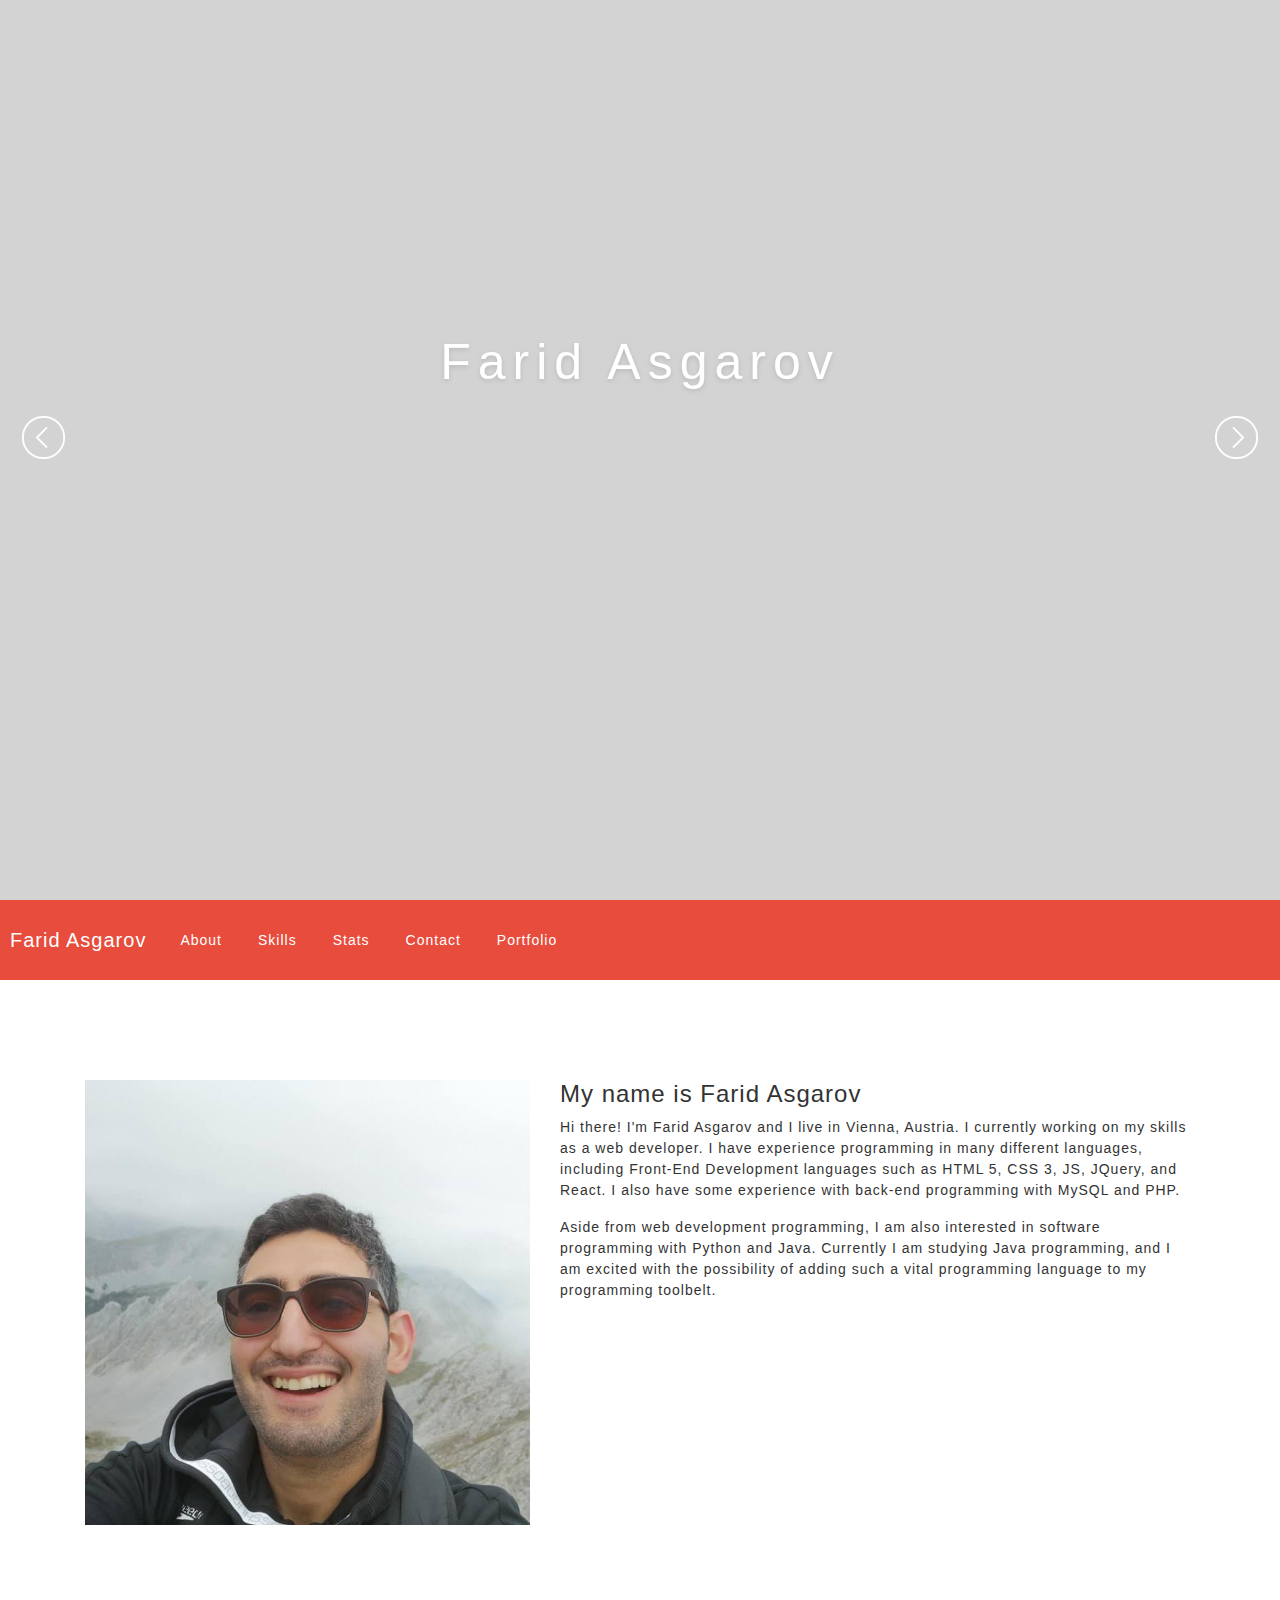
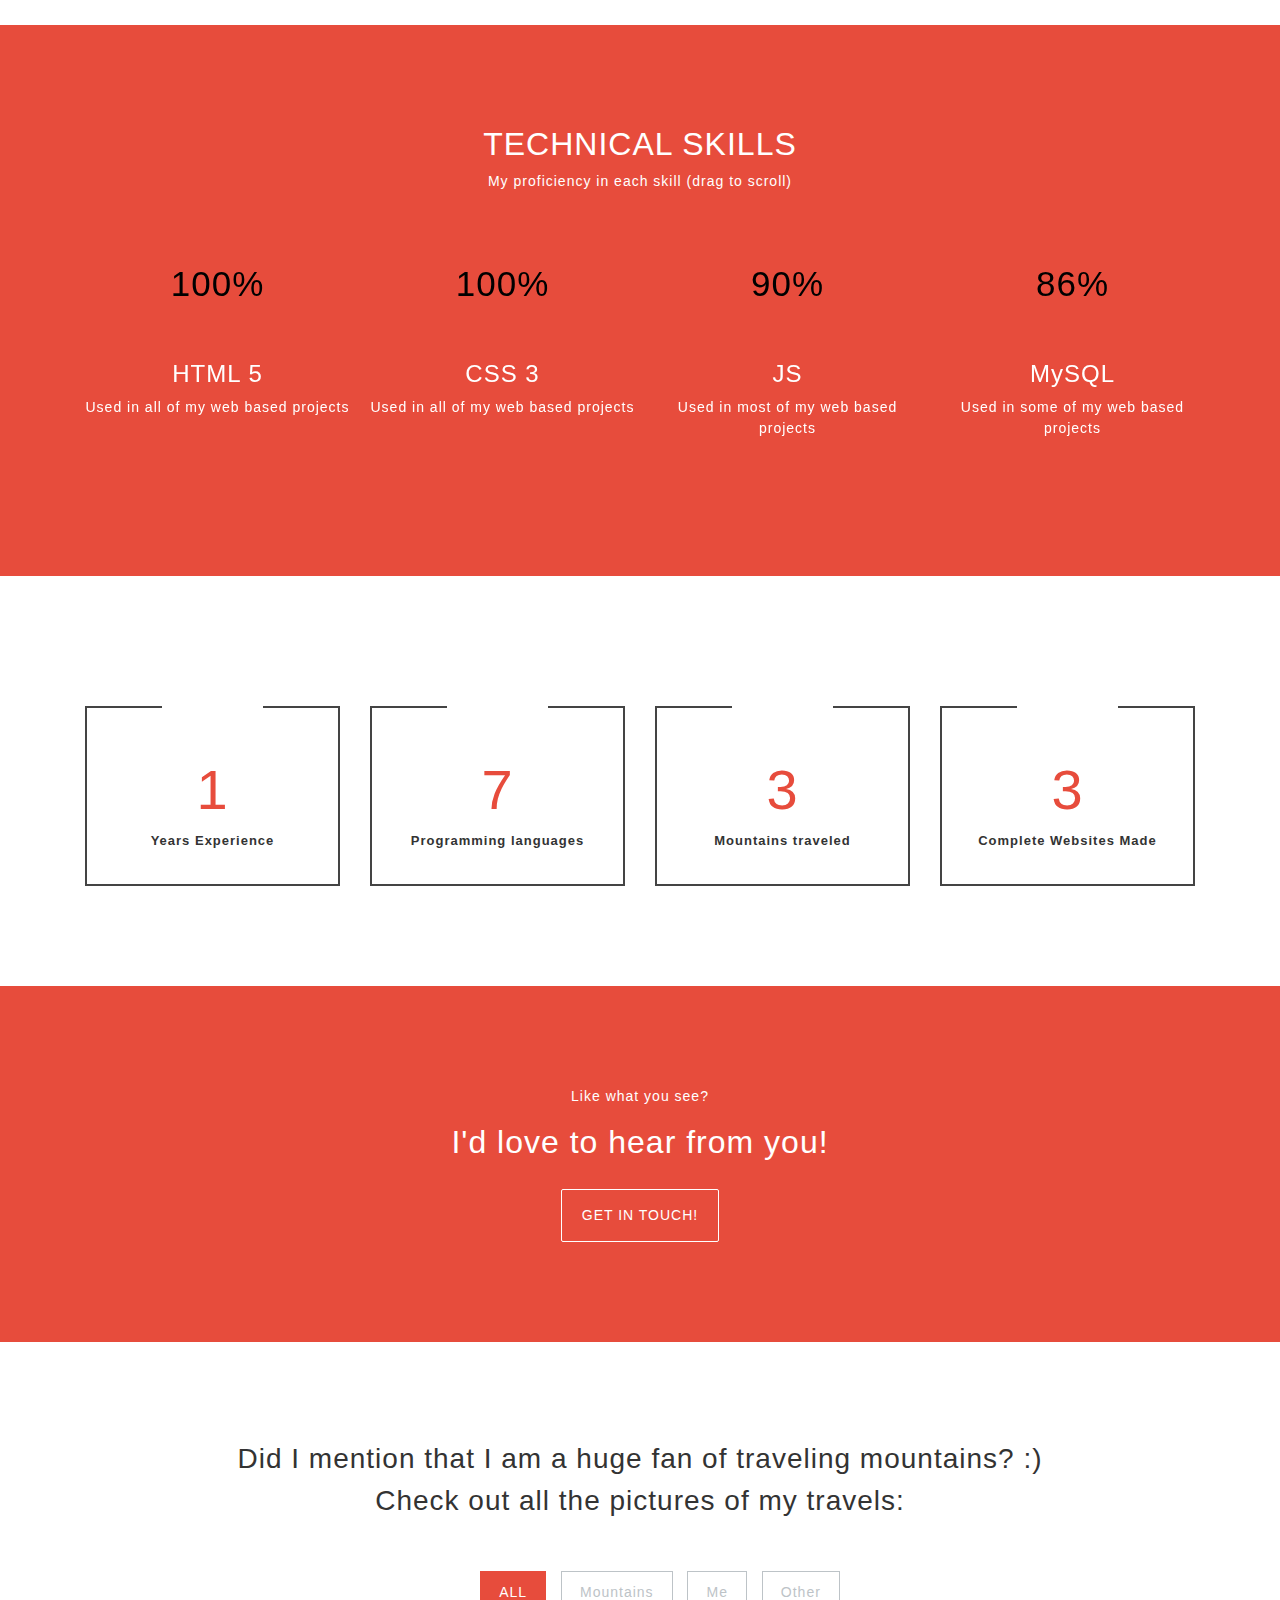
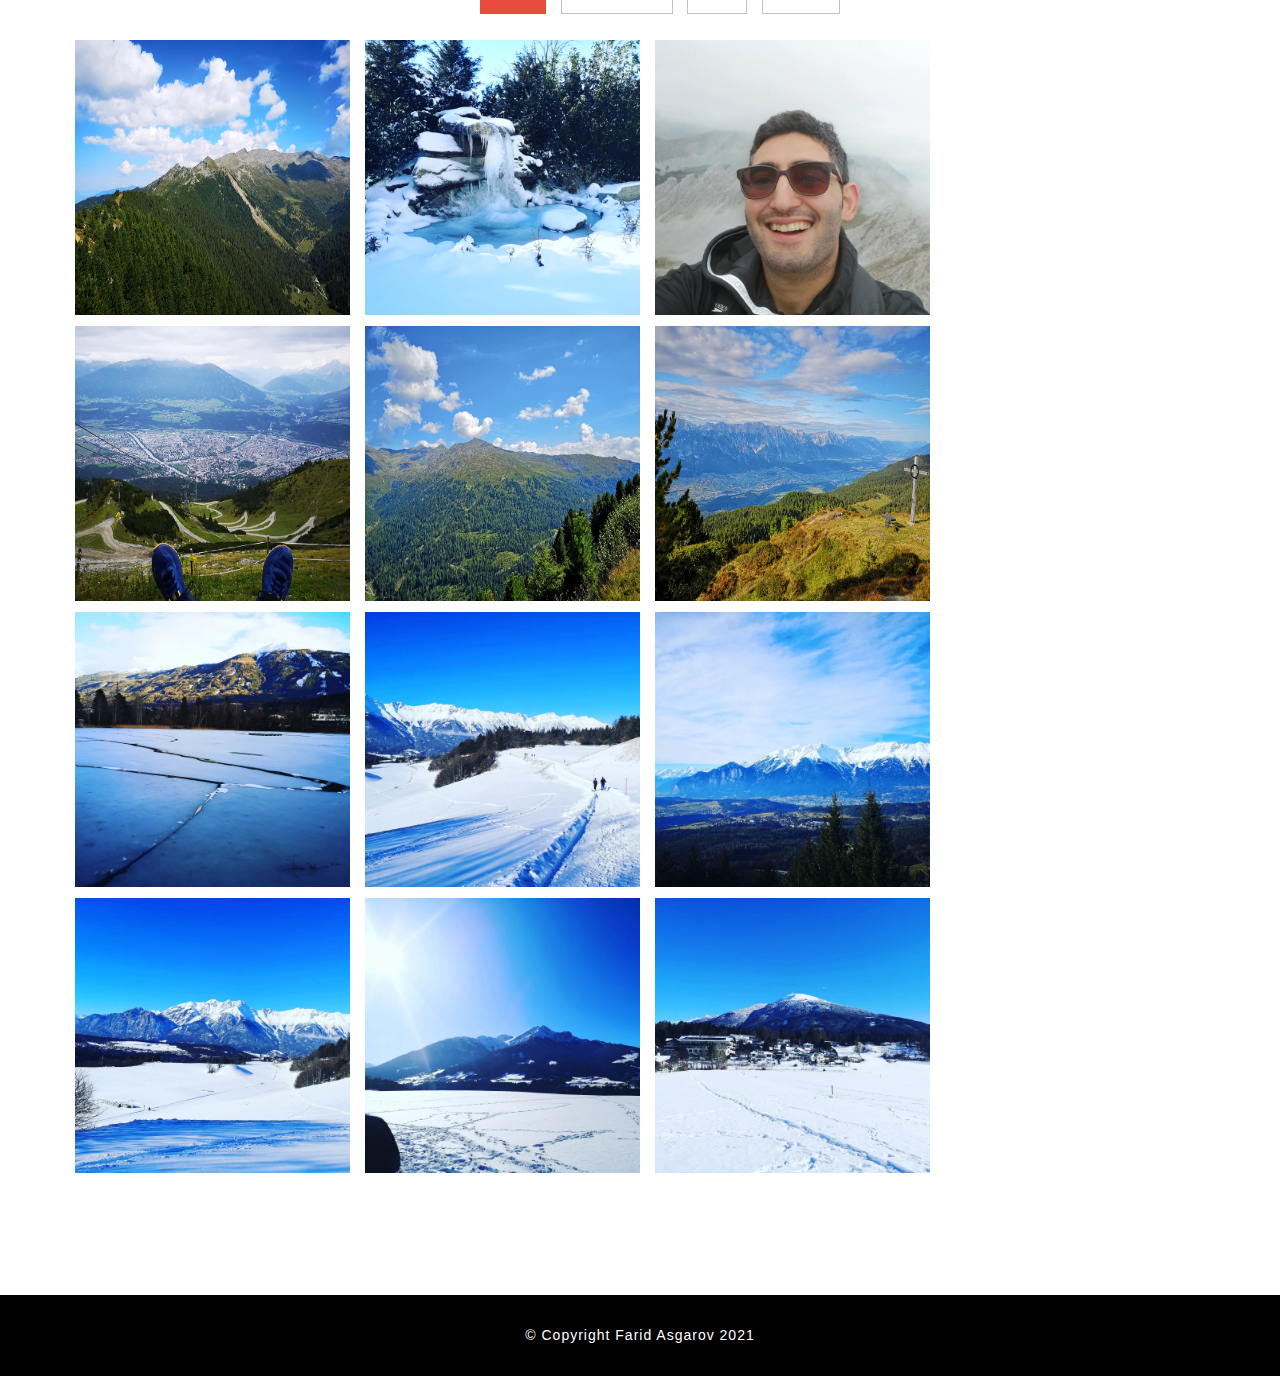
==== index.html @ fecaf6d5 "Add files via upload" ====
<!DOCTYPE html>
<html>
<head>
	<title>My Portfolio</title>

	<meta name="viewport" content="width=device-width, initial-scale=1">

	<link rel="stylesheet" type="text/css" href="css/superslides.css">
	<link rel="stylesheet" type="text/css" href="css/owl.carousel.min.css">
	<link rel="stylesheet" href="https://maxcdn.bootstrapcdn.com/bootstrap/4.0.0/css/bootstrap.min.css" integrity="sha384-Gn5384xqQ1aoWXA+058RXPxPg6fy4IWvTNh0E263XmFcJlSAwiGgFAW/dAiS6JXm" crossorigin="anonymous">
	<link rel="stylesheet" href="https://use.fontawesome.com/releases/v5.0.8/css/all.css" integrity="sha384-3AB7yXWz4OeoZcPbieVW64vVXEwADiYyAEhwilzWsLw+9FgqpyjjStpPnpBO8o8S" crossorigin="anonymous">
	<link rel="stylesheet" href="https://cdnjs.cloudflare.com/ajax/libs/fancybox/3.2.5/jquery.fancybox.min.css" />

	<link rel="stylesheet" type="text/css" href="css/style.css">


	<script src="https://ajax.googleapis.com/ajax/libs/jquery/3.3.1/jquery.min.js"></script>
</head>
<body>

	<div class="loader">
		<div class="inner"></div>
	</div>

	<div id="slides">

		<div class="overlay"></div>

		<div class="slides-container">
		    <img src="img/slide1.jpg" alt="">
		    <img src="img/slide2.jpeg" alt="">
		    <img src="img/slide3.jpeg" alt="">
		</div>

		<div class="titleMessage">
			<div class="heading">
				<p class="main">Farid Asgarov</p>
				<p class="sub typed"></p>
			</div>
		</div>


		<nav class="slides-navigation">
		    <a href="#" class="next"></a>
		    <a href="#" class="prev"></a>
		</nav>


	</div>


	<nav id="navigation" class="navbar navbar-expand-lg">
	  <a class="navbar-brand" href="index.html">Farid Asgarov</a>

	  <button class="navbar-toggler" type="button" data-toggle="collapse" data-target="#navbarNav" aria-controls="navbarNav" aria-expanded="false" aria-label="Toggle navigation">
	    <span class="navbar-toggler-icon"></span>
	  </button>

	  <div class="collapse navbar-collapse" id="navbarNav">
	    <ul class="navbar-nav">
	      <li class="nav-item active">
	        <a class="nav-link" href="#about">About <span class="sr-only">(current)</span></a>
	      </li>
	      <li class="nav-item">
	        <a class="nav-link" href="#skills">Skills</a>
	      </li>
	      <li class="nav-item">
	        <a class="nav-link" href="#stats">Stats</a>
	      </li>
	      <li class="nav-item">
	        <a class="nav-link" href="#contact">Contact</a>
	      </li>
	      <li class="nav-item">
	        <a class="nav-link" href="#portfolio">Portfolio</a>
	      </li>
	    </ul>
	  </div>

	</nav>




	<div id="about" class="section">

		<div class="container">

			<div class="row">

				<div class="col-md-5">
					<img class="aboutImage" src="img/about.jpeg">
				</div>

				<div class="col-md-7">


					<h4>My name is Farid Asgarov</h4>

					<p>Hi there! I'm Farid Asgarov and I live in Vienna, Austria. I currently working on my skills as a web developer. I have experience programming in many different languages, including Front-End Development languages such as HTML 5, CSS 3, JS, JQuery, and React. I also have some experience with back-end programming with MySQL and PHP.</p>
					<p>Aside from web development programming, I am also interested in software programming with Python and Java. Currently I am studying Java programming, and I am excited with the possibility of adding such a vital programming language to my programming toolbelt. </p>
				</div>

			</div>

		</div>

	</div>



	<div id="skills" class="skillsSection section">

		<div class="container">

			<div class="row">

				<div class="col-md-12 text-center">
					<h2>TECHNICAL SKILLS</h2>
					<p>My proficiency in each skill (drag to scroll)</p>
				</div>


				<div class="owl-carousel owl-theme">
					
					<div class="skill">
				    	<span class="chart" data-percent="100">
				    		<span class="percent">100</span>
				    		<canvas height="152" width="152"></canvas>
				    	</span>
				    	<h4>HTML 5</h4>
				    	<p>Used in all of my web based projects</p>
					</div>
					
					<div class="skill">
				    	<span class="chart" data-percent="100">
				    		<span class="percent">100</span>
				    		<canvas height="152" width="152"></canvas>
				    	</span>
				    	<h4>CSS 3</h4>
				    	<p>Used in all of my web based projects</p>
					</div>
					
					<div class="skill">
				    	<span class="chart" data-percent="90">
				    		<span class="percent">90</span>
				    		<canvas height="152" width="152"></canvas>
				    	</span>
				    	<h4>JS</h4>
				    	<p>Used in most of my web based projects</p>
					</div>

					<div class="skill">
				    	<span class="chart" data-percent="86">
				    		<span class="percent">86</span>
				    		<canvas height="152" width="152"></canvas>
				    	</span>
				    	<h4>MySQL</h4>
				    	<p>Used in some of my web based projects</p>
				    </div>

					<div class="skill">
				    	<span class="chart" data-percent="67">
				    		<span class="percent">67</span>
				    		<canvas height="152" width="152"></canvas>
				    	</span>
				    	<h4>JQuery</h4>
				    	<p>Used in some of my web based projects</p>
					</div>

					<div class="skill">
				    	<span class="chart" data-percent="71">
				    		<span class="percent">71</span>
				    		<canvas height="152" width="152"></canvas>
				    	</span>
				    	<h4>React JS</h4>
				    	<p>Used in some of my web based projects</p>
					</div>
					
				    <div class="skill">
				    	<span class="chart" data-percent="51">
				    		<span class="percent">51</span>
				    		<canvas height="152" width="152"></canvas>
				    	</span>
				    	<h4>PHP</h4>
				    	<p>Used in some of my projects</p>
				    </div>

				    <div class="skill">
				    	<span class="chart" data-percent="11">
				    		<span class="percent">11</span>
				    		<canvas height="152" width="152"></canvas>
				    	</span>
				    	<h4>Java</h4>
				    	<p>A new skill I am learning</p>
					</div>
					
					<div class="skill">
				    	<span class="chart" data-percent="15">
				    		<span class="percent">15</span>
				    		<canvas height="152" width="152"></canvas>
				    	</span>
				    	<h4>Python</h4>
				    	<p>A new skill I am learning</p>
				    </div>


				</div>

				

			</div>

		</div>

	</div>



	<div id="stats" class="statsSection section">

		<div class="container">

			<div class="row">

				
				<div class="col-md-3 col-sm-6">
					<div class="squareItem">
						<div class="squareInnerContainer">
							<div class="squareIcon">
								<i class="fa fa-clock"></i>
							</div>
							<div class="squareContent">
                                <h2 class="counter">1</h2>
                                <h3>Years Experience</h3>
                            </div>
						</div>
					</div>
				</div>

				<div class="col-md-3 col-sm-6">
					<div class="squareItem">
						<div class="squareInnerContainer">
							<div class="squareIcon">
								<i class="fa fa-calendar"></i>
							</div>
							<div class="squareContent">
                                <h2 class="counter">7</h2>
                                <h3>Programming languages</h3>
                            </div>
						</div>
					</div>
				</div>

				<div class="col-md-3 col-sm-6">
					<div class="squareItem">
						<div class="squareInnerContainer">
							<div class="squareIcon">
								<i class="fa fa-bolt"></i>
							</div>
							<div class="squareContent">
                                <h2 class="counter">3</h2>
                                <h3>Mountains traveled</h3>
                            </div>
						</div>
					</div>
				</div>

				<div class="col-md-3 col-sm-6">
					<div class="squareItem">
						<div class="squareInnerContainer">
							<div class="squareIcon">
								<i class="fa fa-bolt"></i>
							</div>
							<div class="squareContent">
                                <h2 class="counter">3</h2>
                                <h3>Complete Websites Made</h3>
                            </div>
						</div>
					</div>
				</div>


			</div>

		</div>

	</div>

	<div id="contact" class="contactSection section">

		<div class="col-md-12 text-center">

			<p class="subHeading">Like what you see?</p>
			<h2>I'd love to hear from you!</h2>
			<a href="mailTo:asgarovfarid89@gmail.com" class="contactButton">GET IN TOUCH!</a>

		</div>

	</div>



	<div id="portfolio" class="section">

		<div class="container">

			<div class="row">

				<div class="heading">
					<h3>Did I mention that I am a huge fan of traveling mountains? :)</h3>
					<h3>Check out all the pictures of my travels:</h3>
				</div>

				<div class="filter">

					<ul id="filters">

						<li><a href="#" data-filter="*" class="current">ALL</a></li>
						<li><a href="#" data-filter=".mountains">Mountains</a></li>
						<li><a href="#" data-filter=".me">Me</a></li>
						<li><a href="#" data-filter=".other">Other</a></li>

					</ul>

				</div>


				<div class="itemsContainer">

					<ul class="items">

						<li class="mountains col-xs-6 col-sm-4 col-md-3 col-lg-3">


							<div class="item">

								<img src="img/portfolio/green_mountain_1.jpg">


								<div class="icons">
									<a href="img/portfolio/green_mountain_1.jpg" title="View image" class="openButton" data-fancybox data-caption="Beautiful view of Igls Mountains in Summer">
										<i class="fa fa-search"></i>
									</a>

									 
								</div>

								<div class="imageOverlay"></div>

							</div>


						</li>

						<li class="other col-xs-6 col-sm-4 col-md-3 col-lg-3">


							<div class="item">

								<img src="img/portfolio/frozen_pond.jpg">


								<div class="icons">
									<a href="img/portfolio/frozen_pond.jpg" title="View image" class="openButton" data-fancybox data-caption="Frozen pond in Igls">
										<i class="fa fa-search"></i>
									</a>

									 
								</div>

								<div class="imageOverlay"></div>

							</div>


						</li>

						<li class="me col-xs-6 col-sm-4 col-md-3 col-lg-3">


							<div class="item">

								<img src="img/portfolio/about.jpeg">


								<div class="icons">
									<a href="img/portfolio/about.jpeg" title="View image" class="openButton" data-fancybox data-caption="Me over the background of Nordkette Mountains near Igls">
										<i class="fa fa-search"></i>
									</a>

									 
								</div>

								<div class="imageOverlay"></div>

							</div>


						</li>

						<li class="me col-xs-6 col-sm-4 col-md-3 col-lg-3">


							<div class="item">

								<img src="img/portfolio/my_shoes.jpg">


								<div class="icons">
									<a href="img/portfolio/my_shoes.jpg" title="View image" class="openButton" data-fancybox data-caption="My shoes overlooking a beautiful view :)">
										<i class="fa fa-search"></i>
									</a>

									 
								</div>

								<div class="imageOverlay"></div>

							</div>


						</li>

						<li class="mountains col-xs-6 col-sm-4 col-md-3 col-lg-3">


							<div class="item">

								<img src=" img/portfolio/green_mountain_2.jpg">


								<div class="icons">
									<a href="img/portfolio/green_mountain_2.jpg" title="View image" class="openButton" data-fancybox data-caption="Beautiful view of Igls Mountains in Summer">
										<i class="fa fa-search"></i>
									</a>

									 
								</div>

								<div class="imageOverlay"></div>

							</div>


						</li>

						<li class="mountains col-xs-6 col-sm-4 col-md-3 col-lg-3">


							<div class="item">

								<img src=" img/portfolio/blue_mountains_1.jpg">


								<div class="icons">
									<a href="img/portfolio/blue_mountains_1.jpg" title="View image" class="openButton" data-fancybox data-caption="Beautiful view of Igls Mountains in Summer">
										<i class="fa fa-search"></i>
									</a>

									 
								</div>

								<div class="imageOverlay"></div>

							</div>


						</li>


						</li>

						<li class="other col-xs-6 col-sm-4 col-md-3 col-lg-3">


							<div class="item">

								<img src="img/portfolio/frozen_lake.jpg">


								<div class="icons">
									<a href="img/portfolio/frozen_lake.jpg" title="View image" class="openButton" data-fancybox data-caption="Frozen lake in Igls">
										<i class="fa fa-search"></i>
									</a>

									 
								</div>

								<div class="imageOverlay"></div>

							</div>


						</li>

						<li class="other col-xs-6 col-sm-4 col-md-3 col-lg-3">


							<div class="item">

								<img src=" img/portfolio/Nordic_walk_1.jpg">


								<div class="icons">
									<a href="img/portfolio/Nordic_walk_1.jpg" title="View image" class="openButton" data-fancybox data-caption="Nordic Walking in Igls in Winter">
										<i class="fa fa-search"></i>
									</a>

									 
								</div>

								<div class="imageOverlay"></div>

							</div>


						</li>

						<li class="mountains col-xs-6 col-sm-4 col-md-3 col-lg-3">


							<div class="item">

								<img src=" img/portfolio/blue_mountains_2.jpg">


								<div class="icons">
									<a href="img/portfolio/blue_mountains_2.jpg" title="View image" class="openButton" data-fancybox data-caption="Beautiful Mountain view in Igls">
										<i class="fa fa-search"></i>
									</a>

									 
								</div>

								<div class="imageOverlay"></div>

							</div>


						</li>


						<li class="other col-xs-6 col-sm-4 col-md-3 col-lg-3">


							<div class="item">

								<img src=" img/portfolio/Nordic_walk_2.jpg">


								<div class="icons">
									<a href="img/portfolio/Nordic_walk_2.jpg" title="View image" class="openButton" data-fancybox data-caption="Nordic Walking in Igls in Winter">
										<i class="fa fa-search"></i>
									</a>

									 
								</div>

								<div class="imageOverlay"></div>

							</div>


						</li>

						<li class="other col-xs-6 col-sm-4 col-md-3 col-lg-3">


							<div class="item">

								<img src=" img/portfolio/Nordic_walk_3.jpg">


								<div class="icons">
									<a href="img/portfolio/Nordic_walk_3.jpg" title="View image" class="openButton" data-fancybox data-caption="Nordic Walking in Igls in Winter">
										<i class="fa fa-search"></i>
									</a>

									 
								</div>

								<div class="imageOverlay"></div>

							</div>


						</li>

						<li class="other col-xs-6 col-sm-4 col-md-3 col-lg-3">


							<div class="item">

								<img src=" img/portfolio/Nordic_walk_4.jpg">


								<div class="icons">
									<a href="img/portfolio/Nordic_walk_4.jpg" title="View image" class="openButton" data-fancybox data-caption="Nordic Walking in Igls in Winter">
										<i class="fa fa-search"></i>
									</a>

									 
								</div>

								<div class="imageOverlay"></div>

							</div>


						</li>

					</ul>

				</div>






			</div>

		</div>

	</div>


	<div class="copyrightSection">

		<div class="col-md-12 text-center">
			<p>&copy; Copyright Farid Asgarov 2021</p>
		</div>

	</div>








	<script src="js/countUp.js"></script>
	<script src="js/countUp-jquery.js"></script>
	<script src="js/jquery.superslides.min.js"></script>
	<script src="js/jquery.easypiechart.min.js"></script>
	<script src="js/owl.carousel.min.js"></script>
	<script src="js/typed.min.js"></script>
	<script src="https://cdnjs.cloudflare.com/ajax/libs/popper.js/1.12.9/umd/popper.min.js" integrity="sha384-ApNbgh9B+Y1QKtv3Rn7W3mgPxhU9K/ScQsAP7hUibX39j7fakFPskvXusvfa0b4Q" crossorigin="anonymous"></script>
	<script src="https://maxcdn.bootstrapcdn.com/bootstrap/4.0.0/js/bootstrap.min.js" integrity="sha384-JZR6Spejh4U02d8jOt6vLEHfe/JQGiRRSQQxSfFWpi1MquVdAyjUar5+76PVCmYl" crossorigin="anonymous"></script>
	<script type="text/javascript" src="https://unpkg.com/isotope-layout@3.0.5/dist/isotope.pkgd.min.js"></script>
	<script src="https://cdnjs.cloudflare.com/ajax/libs/fancybox/3.2.5/jquery.fancybox.min.js"></script>

	<script src="js/script.js"></script>

</body>
</html>
---- css/superslides.css ----
#slides {
  position: relative;
}
#slides .slides-container {
  display: none;
}
#slides .scrollable {
  *zoom: 1;
  position: relative;
  top: 0;
  left: 0;
  overflow-y: auto;
  -webkit-overflow-scrolling: touch;
  height: 100%;
}
#slides .scrollable:after {
  content: "";
  display: table;
  clear: both;
}

.slides-navigation {
  margin: 0 auto;
  position: absolute;
  z-index: 3;
  top: 46%;
  width: 100%;
}
.slides-navigation a {
  position: absolute;
  display: block;
}
.slides-navigation a.prev {
  left: 0;
}
.slides-navigation a.next {
  right: 0;
}

.slides-pagination {
  position: absolute;
  z-index: 3;
  bottom: 0;
  text-align: center;
  width: 100%;
}
.slides-pagination a {
  border: 2px solid #222;
  border-radius: 15px;
  width: 10px;
  height: 10px;
  display: -moz-inline-stack;
  display: inline-block;
  vertical-align: middle;
  *vertical-align: auto;
  zoom: 1;
  *display: inline;
  background-image: url("[data-uri]");
  margin: 2px;
  overflow: hidden;
  text-indent: -100%;
}
.slides-pagination a.current {
  background: #222;
}
---- css/style.css ----
body {
	font-size: 14px;
    color: #333;
    background-color: #fff;
    letter-spacing: 1px;
}

.overlay {
	width: 100%;
	height: 100%;
	position: absolute;
	z-index: 3;
	background-color: rgba(0, 0, 0, 0.4);
}

.slides-navigation {
	z-index: 6;
}

.slides-navigation .prev,
.slides-navigation .next {
	width: 47px;
	height: 47px;
	background-size: cover;
	background-repeat: no-repeat;
}

.slides-navigation a.prev {
	left: 20px;
	background-image: url(../img/icons/prev.png);
}

.slides-navigation a.next {
	right: 20px;
	background-image: url(../img/icons/next.png);
}

.titleMessage {
	position: absolute;
    width: 100%;
    height: 250px;
    top: 50%;
    z-index: 5;
    text-align: center;
    margin-top: -125px;
}

.titleMessage .heading p {
	color: #fff;
    text-shadow: 0px 2px 5px rgba(0, 0, 0, 0.4);
    font-weight: 100;
    letter-spacing: 7px;
}

.titleMessage .heading .main {
	font-size: 50px;
}

.titleMessage .heading .sub {
	font-size: 23px;
}

.section {
	padding: 100px 0;
}

.aboutImage {
	max-width: 100%;
}

.skillsSection,
.contactSection {
	background-color: #e74c3c;
	color: #fff;
}

.skill {
	text-align: center;
	margin-left: 10px;
}

.chart {
	position: relative;
    width: 152px;
    height: 152px;
    display: inline-block;
    text-align: center;
}

.chart canvas {
	position: absolute;
    left: 0;
    top: 0;
}

.chart .percent {
	color: #000;
    line-height: 152px;
    display: inline-block;
    font-size: 35px;
}

.chart .percent:after {
	content: '%';
}


.squareItem {
	margin-top: 30px;
    position: relative;
}

.squareInnerContainer {
	position: relative;
	padding: 50px 15px 35px;
	text-align: center;
	border: 2px solid #444;
	border-top: none;
}

.squareInnerContainer:before,
.squareInnerContainer:after {
	content: '';
	position: absolute;
	top: 0px;
	width: 30%;
	border-bottom: 2px solid #444;
}


.squareInnerContainer:before {
	right: 0px;
}

.squareInnerContainer:after {
	left: 0px
}


.squareContent h2 {
	font-size: 56px;
	margin-bottom: 10px;
	font-weight: 400;
	color: #e74c3c;
}

.squareContent h3 {
	font-size: 13px;
	font-weight: 600;
	margin: 0;
}

.squareIcon {
	position: absolute;
    left: 50%;
    top: -30px;
    width: 40%;
    height: 60px;
    font-size: 45px;
    margin-left: -20%;
    color: #444;
}

.contactButton {
	color: #fff;
    padding: 15px 20px;
    display: inline-block;
    margin-top: 20px;
    border: 1px solid #fff;
    border-radius: 2px;
}

.contactButton:hover {
	text-decoration: none;
	color: #e74c3c;
	background-color: #fff;
}

.filter a {
	color: #bdc3c7;
	border: 1px solid #bdc3c7;
	padding: 10px 18px;
	display: block;
}

.filter li {
	display: inline-block;
	padding: 5px
}

.filter .current {
	background-color: #e74c3c;;
	border-color: #e74c3c;
	color: #fff;
}

.filter {
	text-align: center;
	width: 100%;
}

.section .heading {
	text-align: center;
	padding-bottom: 40px;
	width: 100%;
}

.items li {
	display: inline-block;
	padding: 5px;
}

.itemsContainer {
	width: 100%;
}


.items li img {
	min-width:275px;
	width: 100%;
	min-height:275px;
	-webkit-transition: all 0.2s linear, 1s;
    -moz-transition: all 0.2s linear, 1s;
    -o-transition: all 0.2s linear, 1s;
    -ms-transition: all 0.2s linear, 1s;
    -transition: all 0.2s linear, 1s;
}

.items .item {
	position: relative;
	display: block;
	overflow: hidden;
}

.items .icons {
	position: absolute;
    width: 90px;
    height: 40px;
    left: 60%;
    top: 50%;
    margin: -20px auto 0 -47px;
    text-align: center;
    z-index: 3;
}

.items .icons i {
	color: #fff;
    font-size: 20px;
    margin-top: 9px;
}

.items a {
	width: 40px;
    height: 40px;
    background-color: #e74c3c;
    position: relative;
    display: inline-block;


    -webkit-transition: all 0.2s linear, 0.2s;
    -moz-transition: all 0.2s linear, 0.2s;
    -o-transition: all 0.2s linear, 0.2s;
    -ms-transition: all 0.2s linear, 0.2s;
    -transition: all 0.2s linear, 0.2s;

}

.items .imageOverlay {
	width: 100%;
    height: 100%;
    background-color: rgba(0, 0, 0, 0.5);
    position: absolute;
    left: 0px;
    top: 0px;
    opacity: 0;

    -webkit-transition: all 0.2s linear, 1s;
    -moz-transition: all 0.2s linear, 1s;
    -o-transition: all 0.2s linear, 1s;
    -ms-transition: all 0.2s linear, 1s;
    -transition: all 0.2s linear, 1s;
}

.items .item:hover .imageOverlay {
	opacity: 1;
}

.items .openButton {
	float: left;
	left: -200px;
}

.items .projectLink {
	float: right;
	right: -200px;
}

.items .item:hover .openButton {
	left: 0px;
}

.items .item:hover .projectLink {
	right: 0px;
}

.items .item:hover img {
	-webkit-transform: scale(1.05, 1.05);
    -moz-transform: scale(1.05, 1.05);
    -o-transform: scale(1.05, 1.05);
    -ms-transform: scale(1.05, 1.05);
    -transform: scale(1.05, 1.05);
}

.items {
	padding: 0;
}

.copyrightSection {
	background-color: #000;
	color: #fff;
	padding: 30px 5px;
}

.copyrightSection p {
	margin: 0;
}

#navigation {
	background-color: #e74c3c;
    padding: 20px 10px;
    z-index: 100;
    width: 100%;
}

#navigation li {
	padding: 0 10px;
}

#navigation li a {
	color: #fff;
}

.navbar-brand,
.navbar-brand:hover {
	color: #fff;
}

.navbar-toggler-icon {
	background: url(../img/icons/menu.png);
	background-size: 100%;
}

.fixedNav #navigation {
	position: fixed;
	top: 0;
}

.loader {
	width: 100%;
	height: 100%;
	background-color: #fff;
	position: fixed;
	top: 0px;
	left: 0px;
	z-index: 1000;
}

.loader .inner {
	width: 100%;
	height: 100%;
	background: url(../img/loader.gif) center center no-repeat;
}
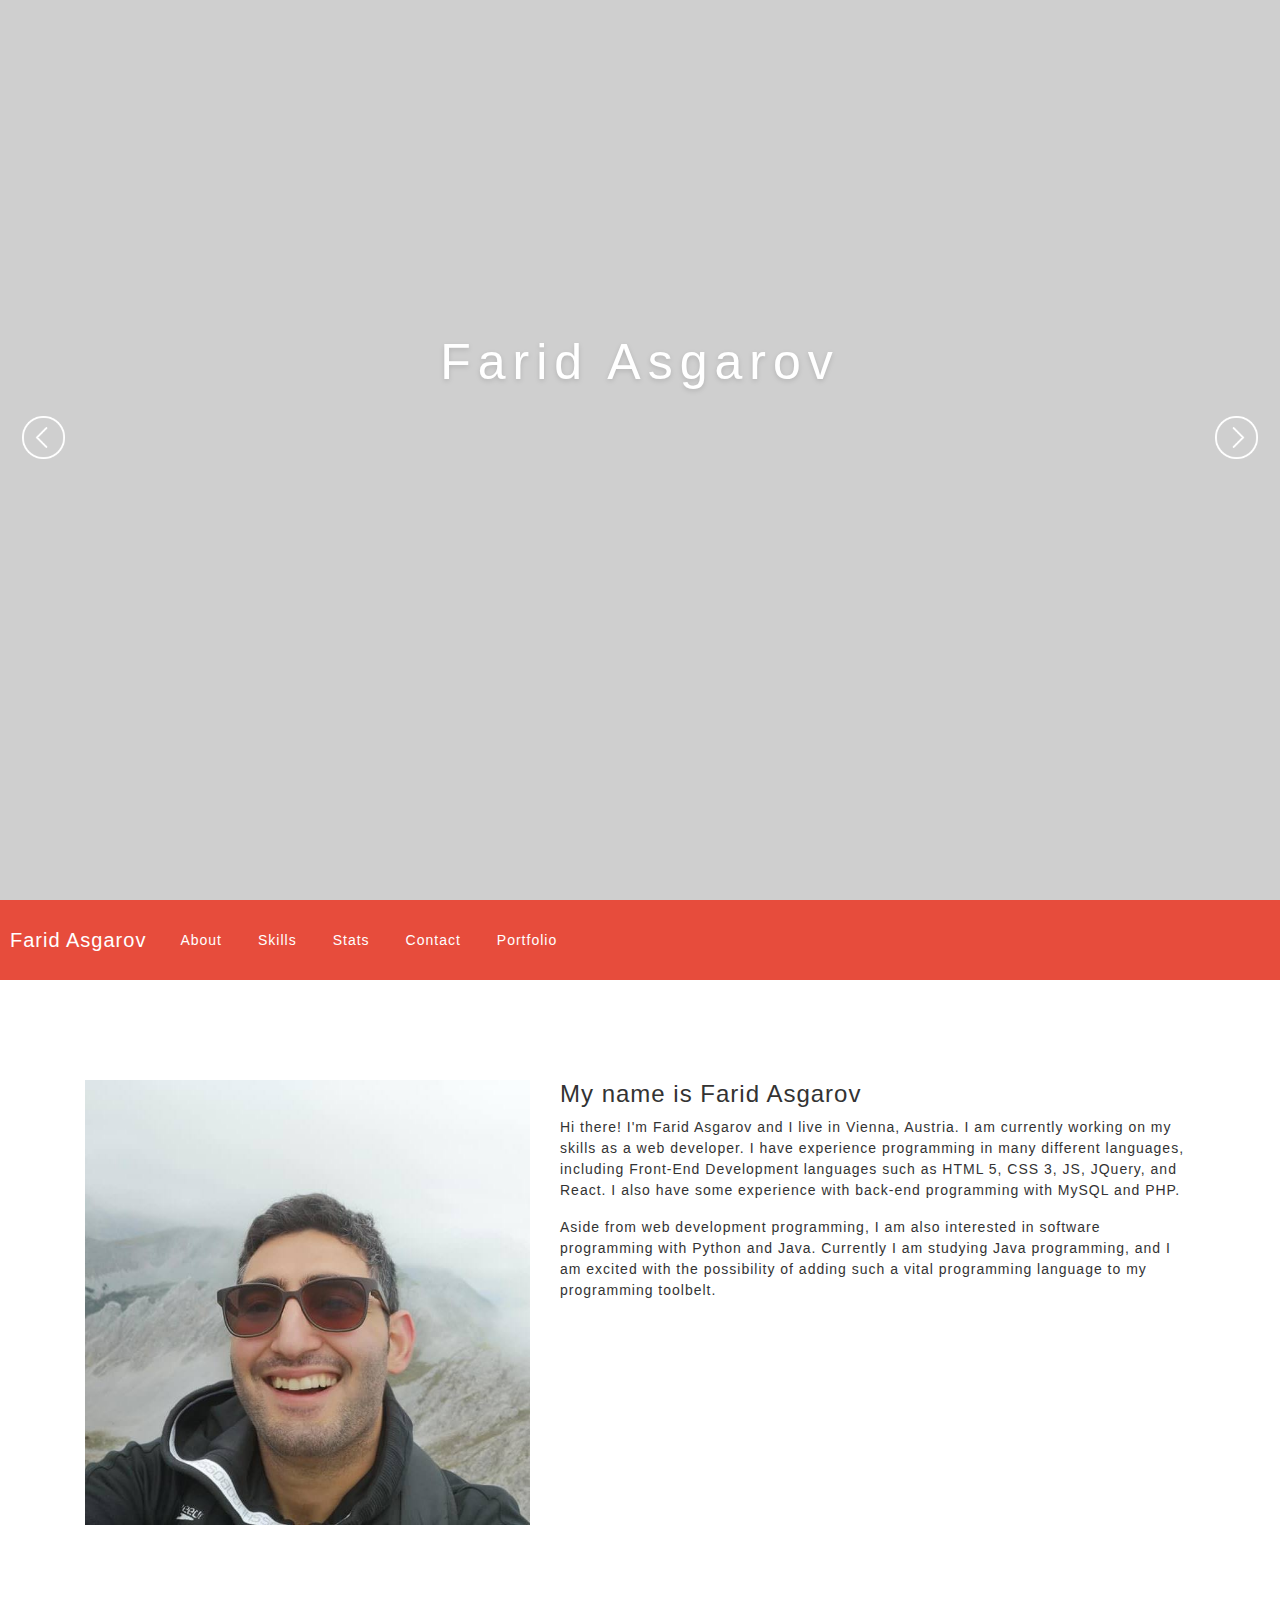
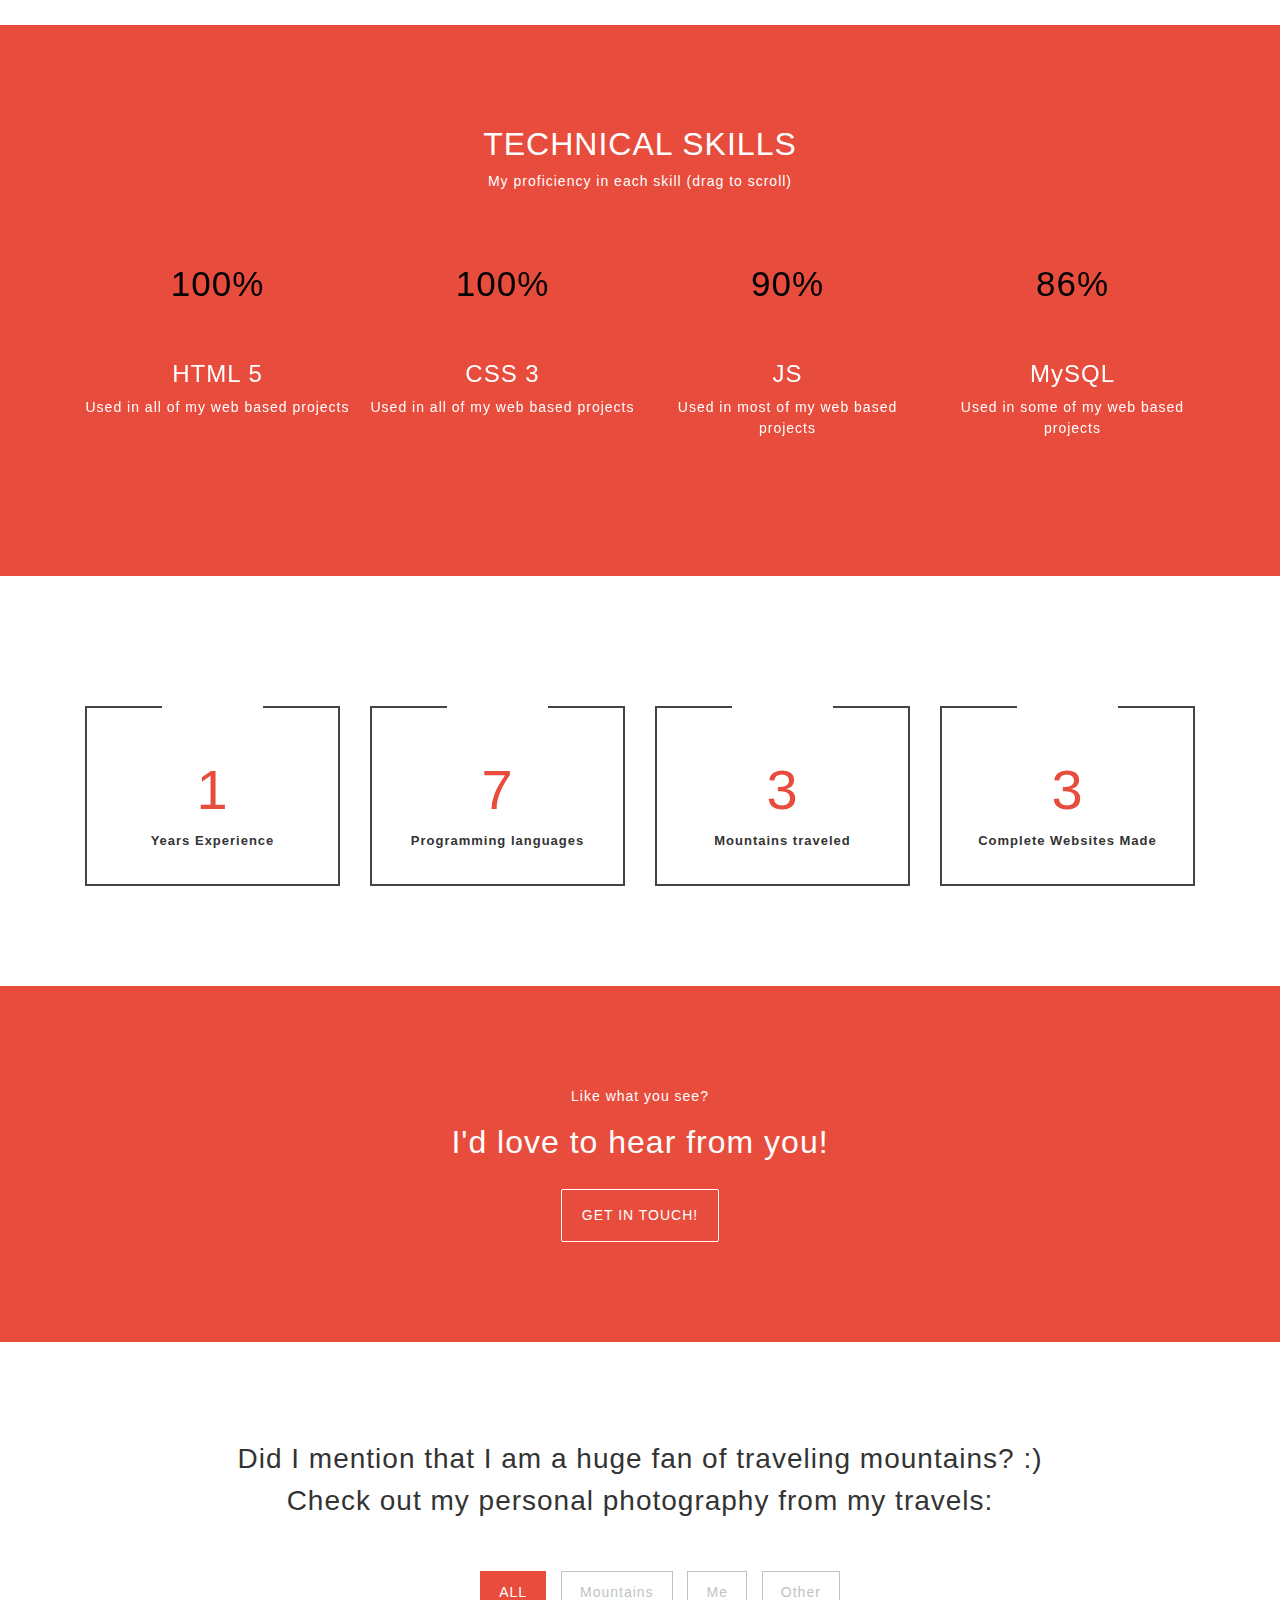
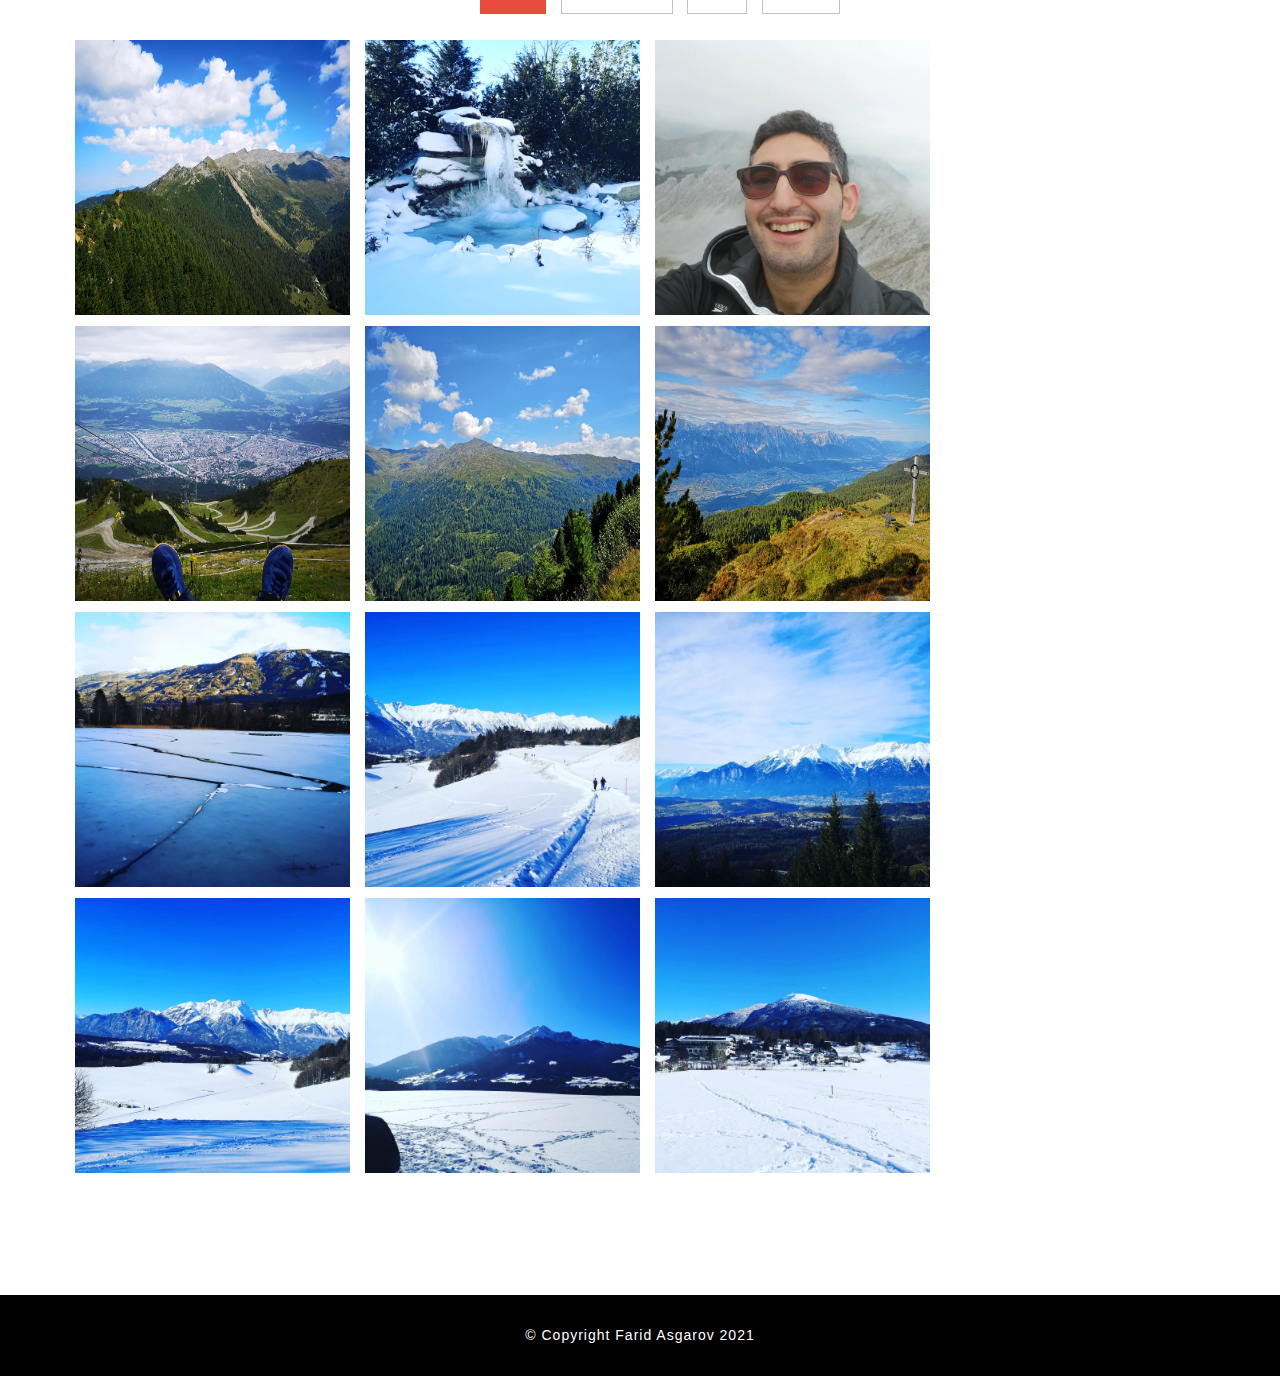
==== commit ee7ac155: "Update index.html" ====
--- a/index.html
+++ b/index.html
@@ -96,7 +96,7 @@
 
 					<h4>My name is Farid Asgarov</h4>
 
-					<p>Hi there! I'm Farid Asgarov and I live in Vienna, Austria. I currently working on my skills as a web developer. I have experience programming in many different languages, including Front-End Development languages such as HTML 5, CSS 3, JS, JQuery, and React. I also have some experience with back-end programming with MySQL and PHP.</p>
+					<p>Hi there! I'm Farid Asgarov and I live in Vienna, Austria. I am currently working on my skills as a web developer. I have experience programming in many different languages, including Front-End Development languages such as HTML 5, CSS 3, JS, JQuery, and React. I also have some experience with back-end programming with MySQL and PHP.</p>
 					<p>Aside from web development programming, I am also interested in software programming with Python and Java. Currently I am studying Java programming, and I am excited with the possibility of adding such a vital programming language to my programming toolbelt. </p>
 				</div>
 
@@ -308,7 +308,7 @@
 
 				<div class="heading">
 					<h3>Did I mention that I am a huge fan of traveling mountains? :)</h3>
-					<h3>Check out all the pictures of my travels:</h3>
+					<h3>Check out my personal photography from my travels:</h3>
 				</div>
 
 				<div class="filter">
@@ -654,4 +654,4 @@
 	<script src="js/script.js"></script>
 
 </body>
-</html>+</html>
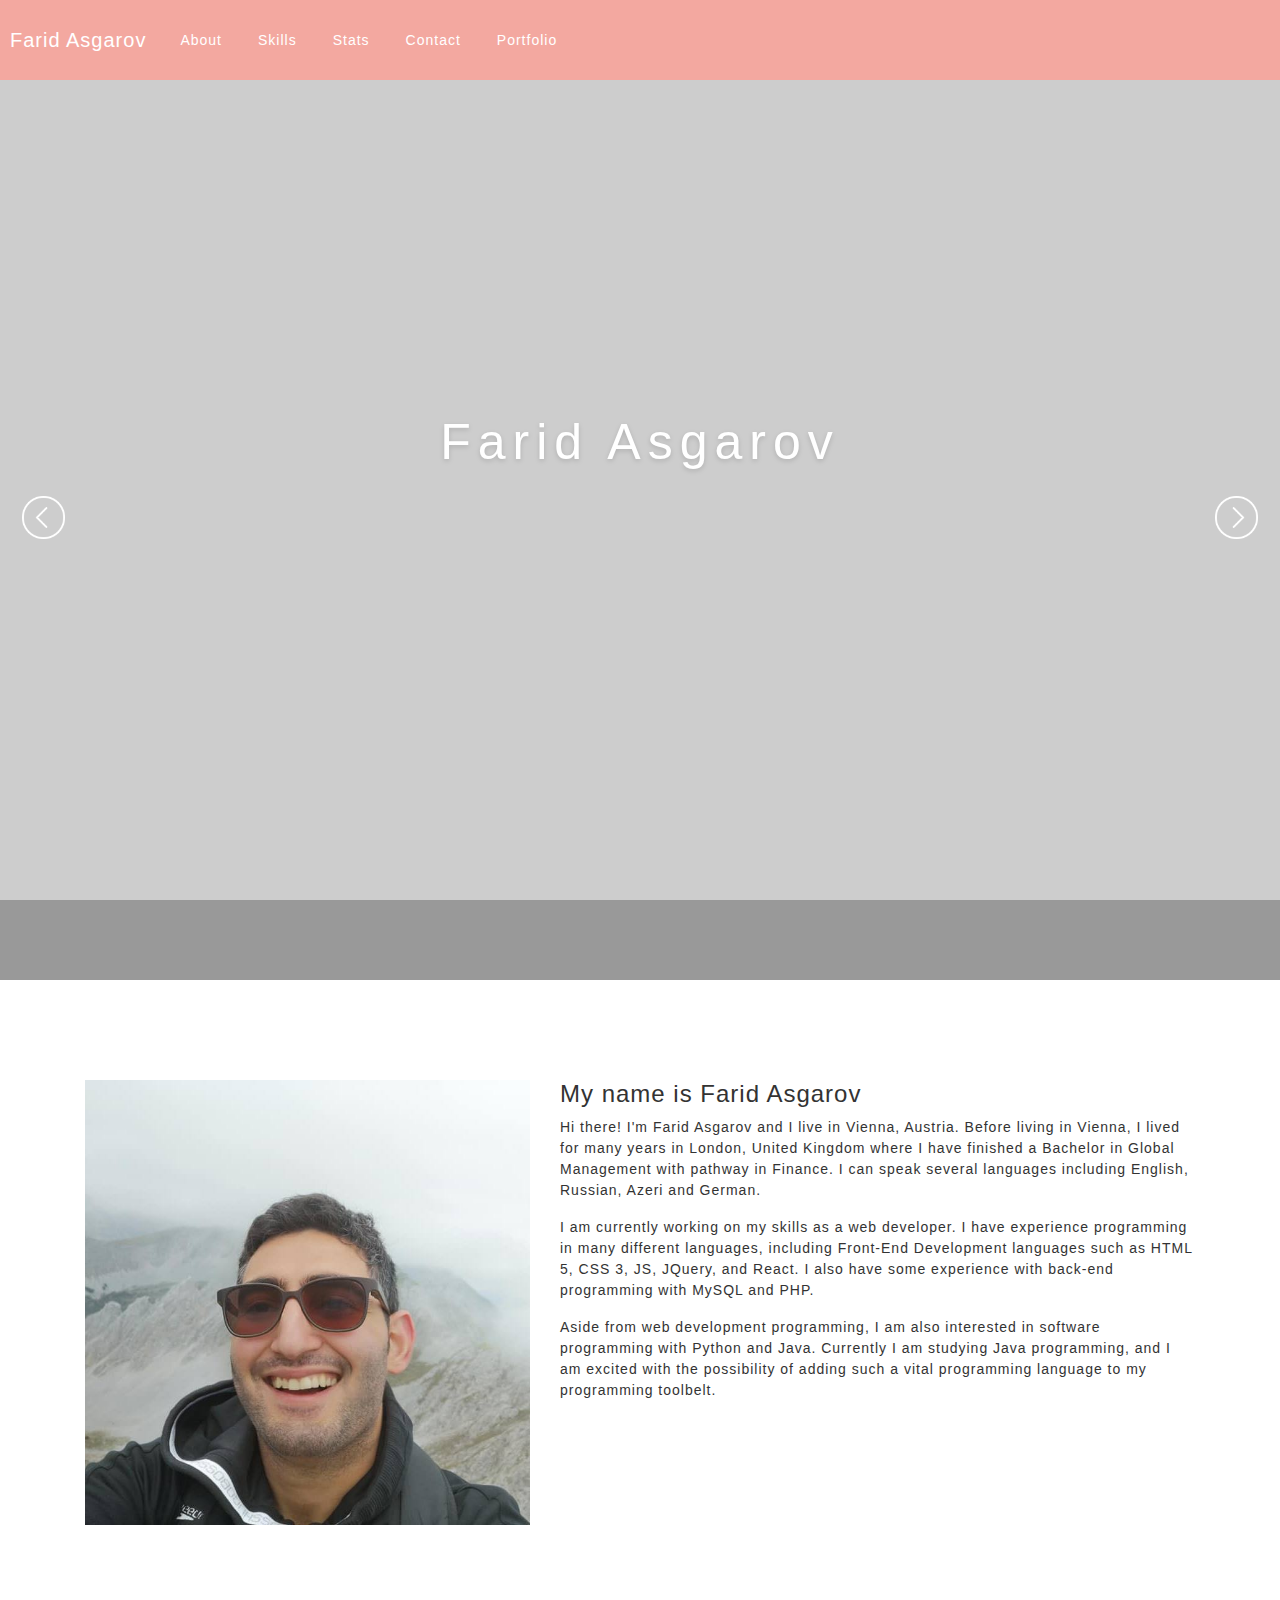
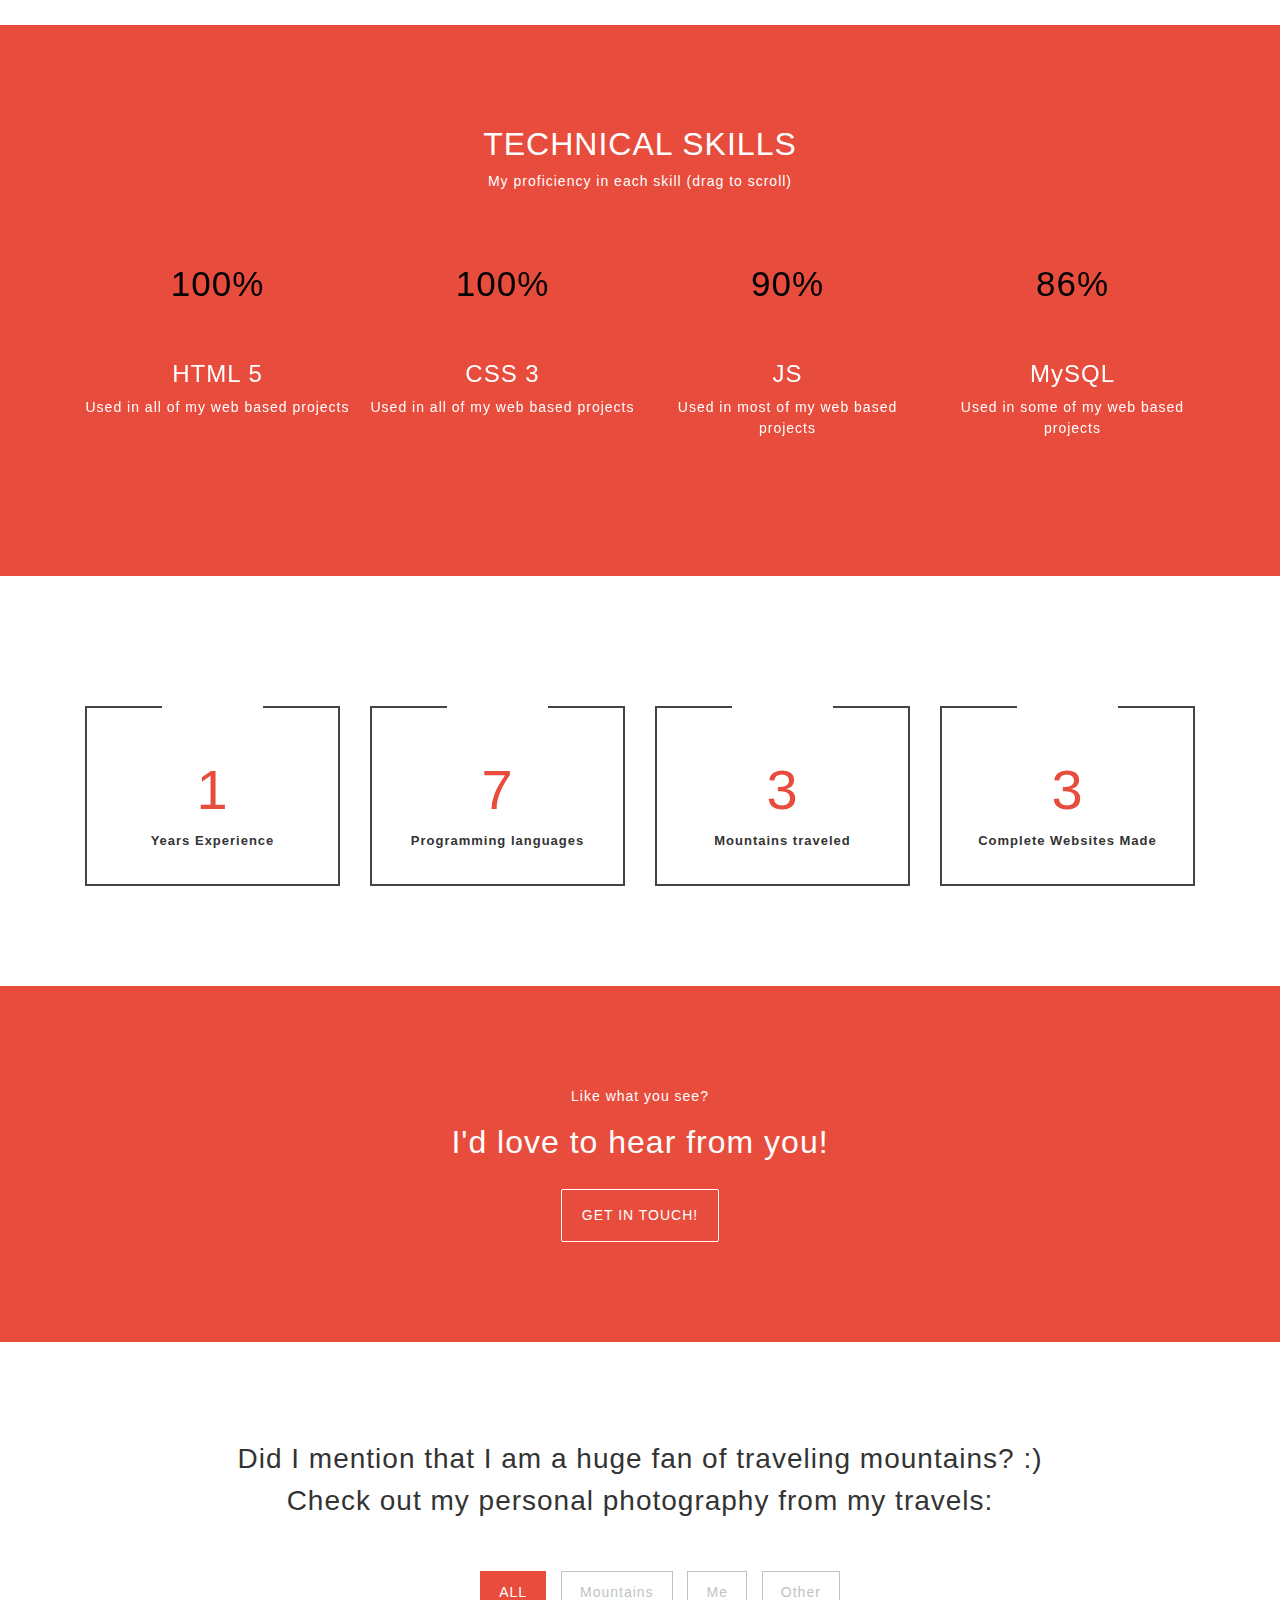
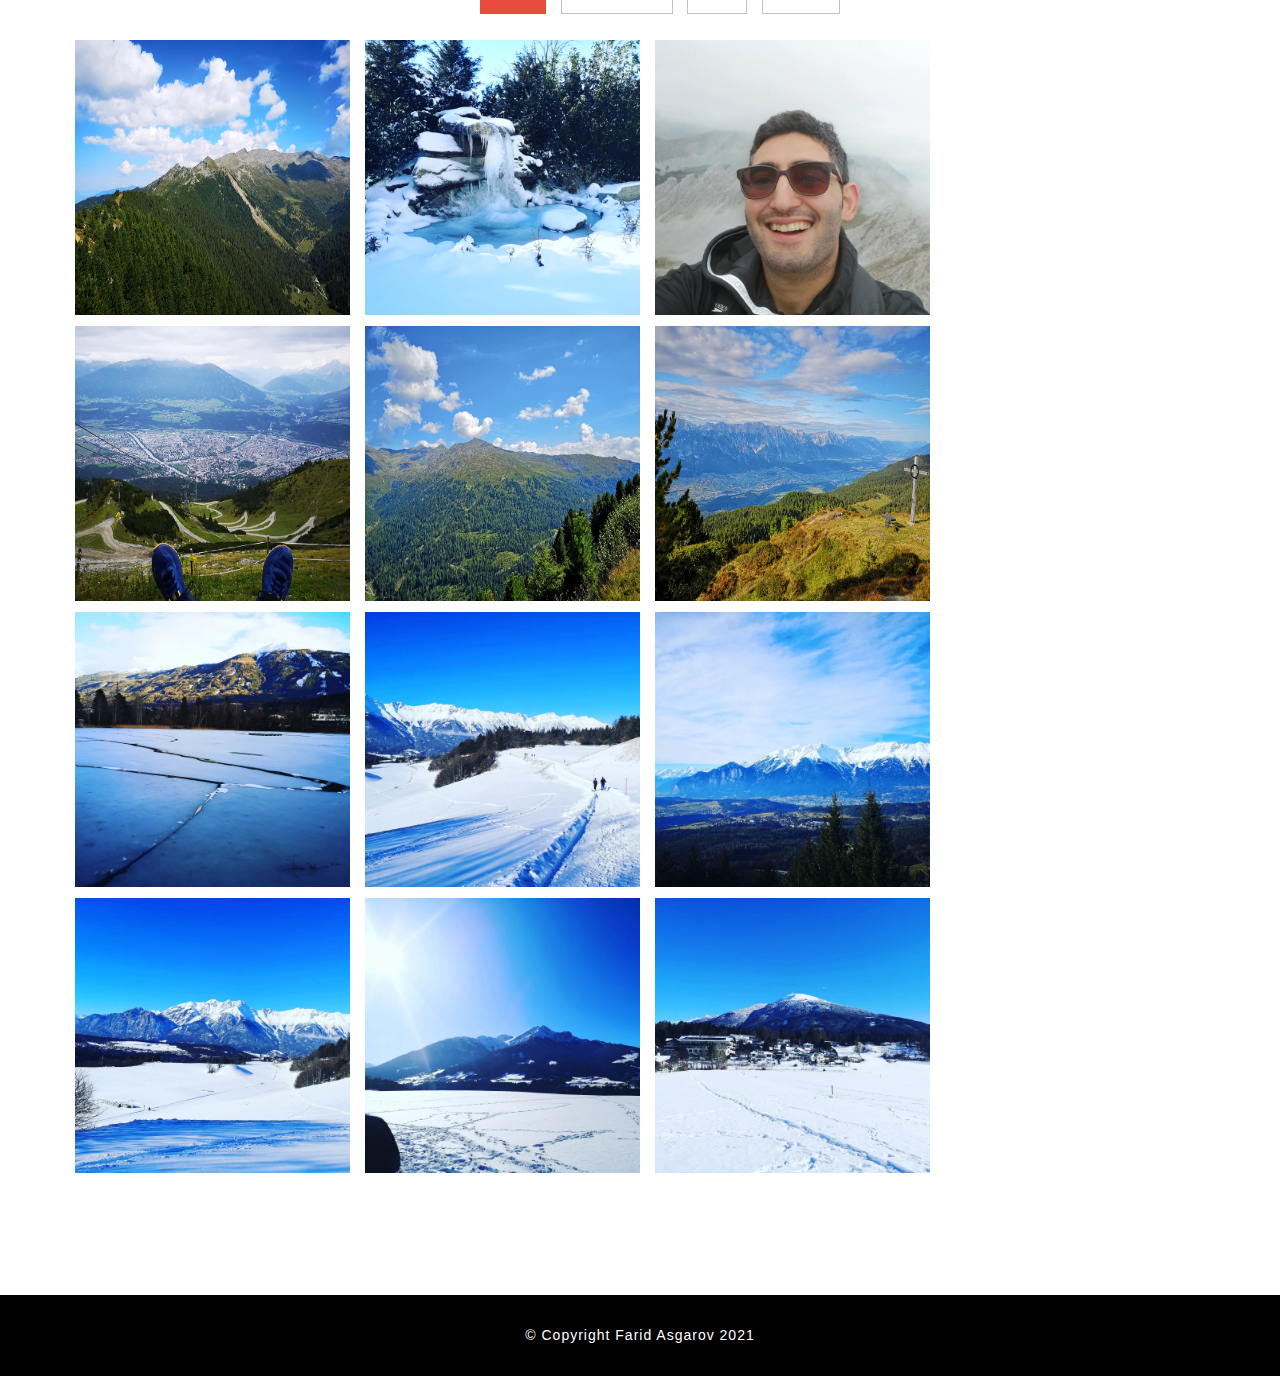
==== commit f6d0004b: "Update index.html" ====
--- a/index.html
+++ b/index.html
@@ -17,38 +17,7 @@
 	<script src="https://ajax.googleapis.com/ajax/libs/jquery/3.3.1/jquery.min.js"></script>
 </head>
 <body>
-
-	<div class="loader">
-		<div class="inner"></div>
-	</div>
-
-	<div id="slides">
-
-		<div class="overlay"></div>
-
-		<div class="slides-container">
-		    <img src="img/slide1.jpg" alt="">
-		    <img src="img/slide2.jpeg" alt="">
-		    <img src="img/slide3.jpeg" alt="">
-		</div>
-
-		<div class="titleMessage">
-			<div class="heading">
-				<p class="main">Farid Asgarov</p>
-				<p class="sub typed"></p>
-			</div>
-		</div>
-
-
-		<nav class="slides-navigation">
-		    <a href="#" class="next"></a>
-		    <a href="#" class="prev"></a>
-		</nav>
-
-
-	</div>
-
-
+	
 	<nav id="navigation" class="navbar navbar-expand-lg">
 	  <a class="navbar-brand" href="index.html">Farid Asgarov</a>
 
@@ -77,8 +46,37 @@
 	  </div>
 
 	</nav>
-
-
+	
+	
+	<div class="loader">
+		<div class="inner"></div>
+	</div>
+
+	<div id="slides">
+
+		<div class="overlay"></div>
+
+		<div class="slides-container">
+		    <img src="img/slide1.jpg" alt="">
+		    <img src="img/slide2.jpeg" alt="">
+		    <img src="img/slide3.jpeg" alt="">
+		</div>
+
+		<div class="titleMessage">
+			<div class="heading">
+				<p class="main">Farid Asgarov</p>
+				<p class="sub typed"></p>
+			</div>
+		</div>
+
+
+		<nav class="slides-navigation">
+		    <a href="#" class="next"></a>
+		    <a href="#" class="prev"></a>
+		</nav>
+
+
+	</div>
 
 
 	<div id="about" class="section">
@@ -96,7 +94,9 @@
 
 					<h4>My name is Farid Asgarov</h4>
 
-					<p>Hi there! I'm Farid Asgarov and I live in Vienna, Austria. I am currently working on my skills as a web developer. I have experience programming in many different languages, including Front-End Development languages such as HTML 5, CSS 3, JS, JQuery, and React. I also have some experience with back-end programming with MySQL and PHP.</p>
+					<p>Hi there! I'm Farid Asgarov and I live in Vienna, Austria. Before living in Vienna, I lived for many years in London, United Kingdom where I have finished a Bachelor in Global Management with pathway in Finance. I can speak several languages including English, Russian, Azeri and German.</p> 
+					
+					<p>I am currently working on my skills as a web developer. I have experience programming in many different languages, including Front-End Development languages such as HTML 5, CSS 3, JS, JQuery, and React. I also have some experience with back-end programming with MySQL and PHP.</p>
 					<p>Aside from web development programming, I am also interested in software programming with Python and Java. Currently I am studying Java programming, and I am excited with the possibility of adding such a vital programming language to my programming toolbelt. </p>
 				</div>
 
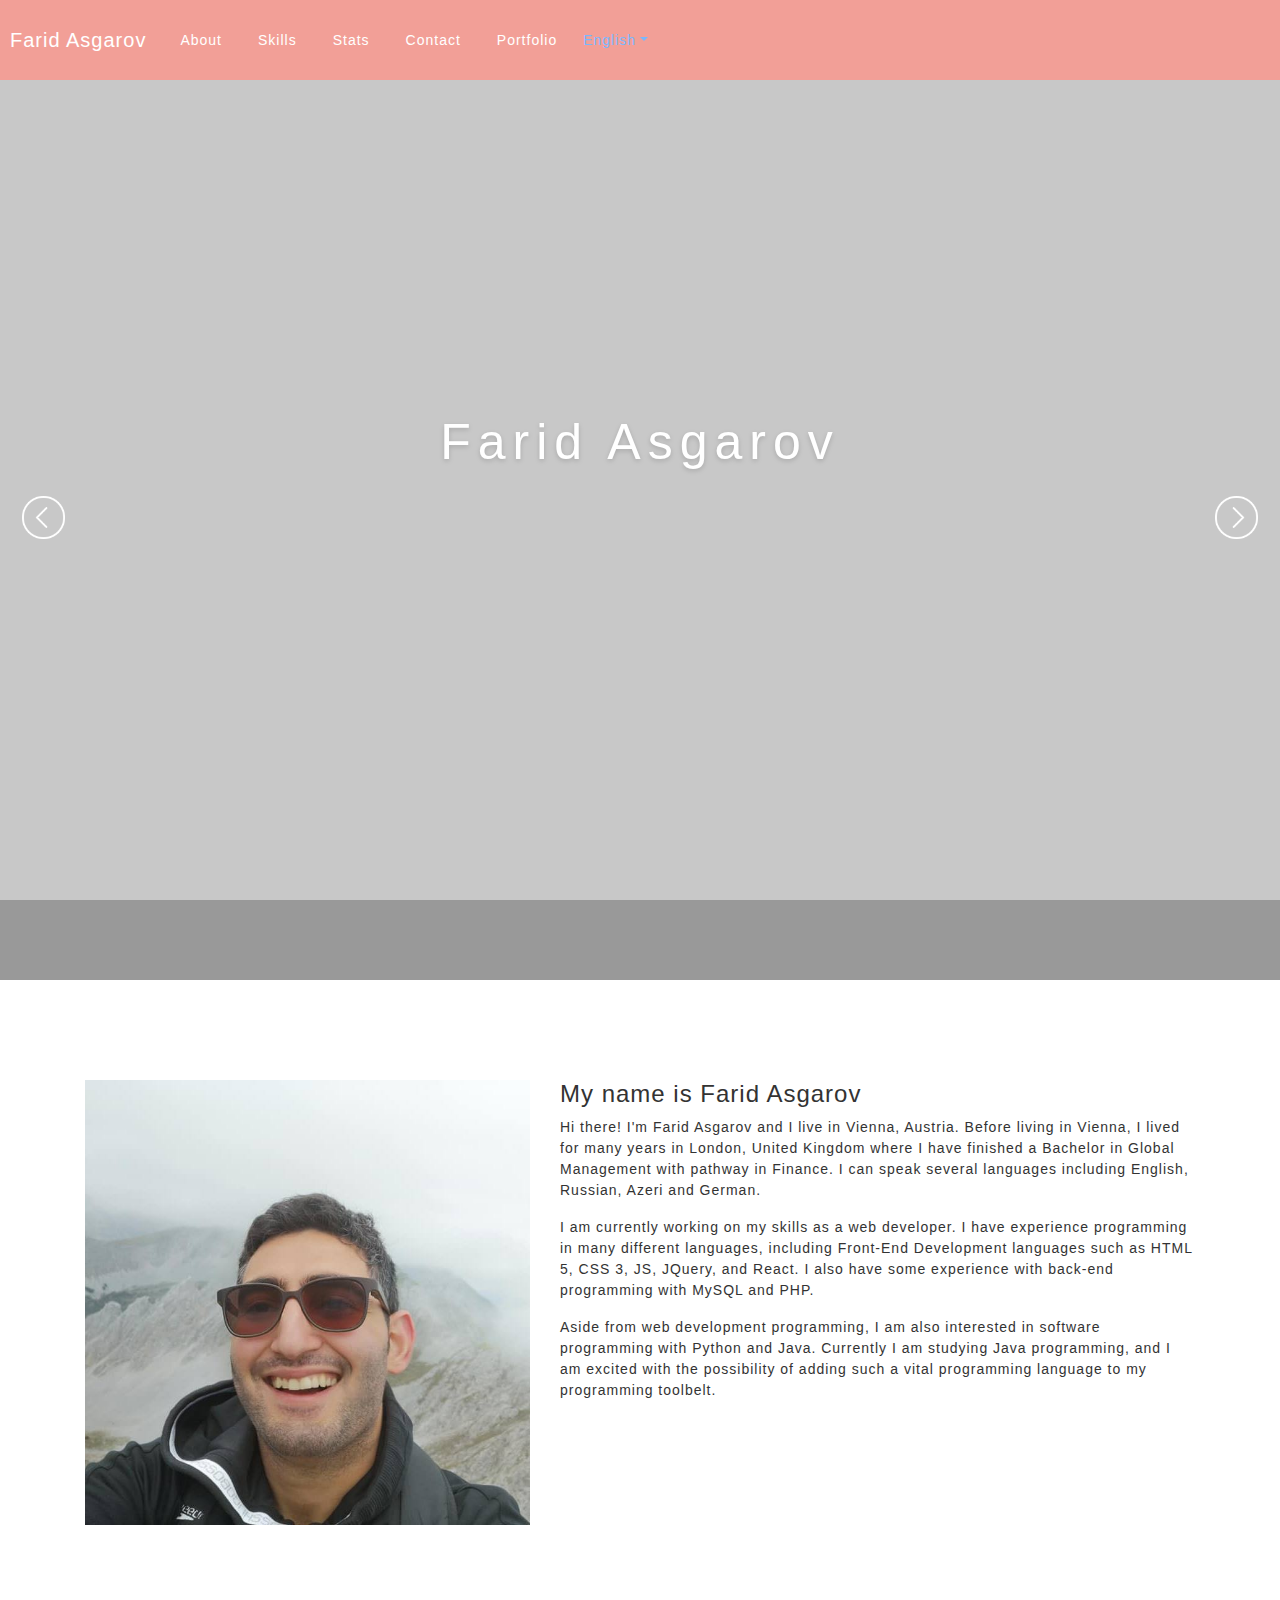
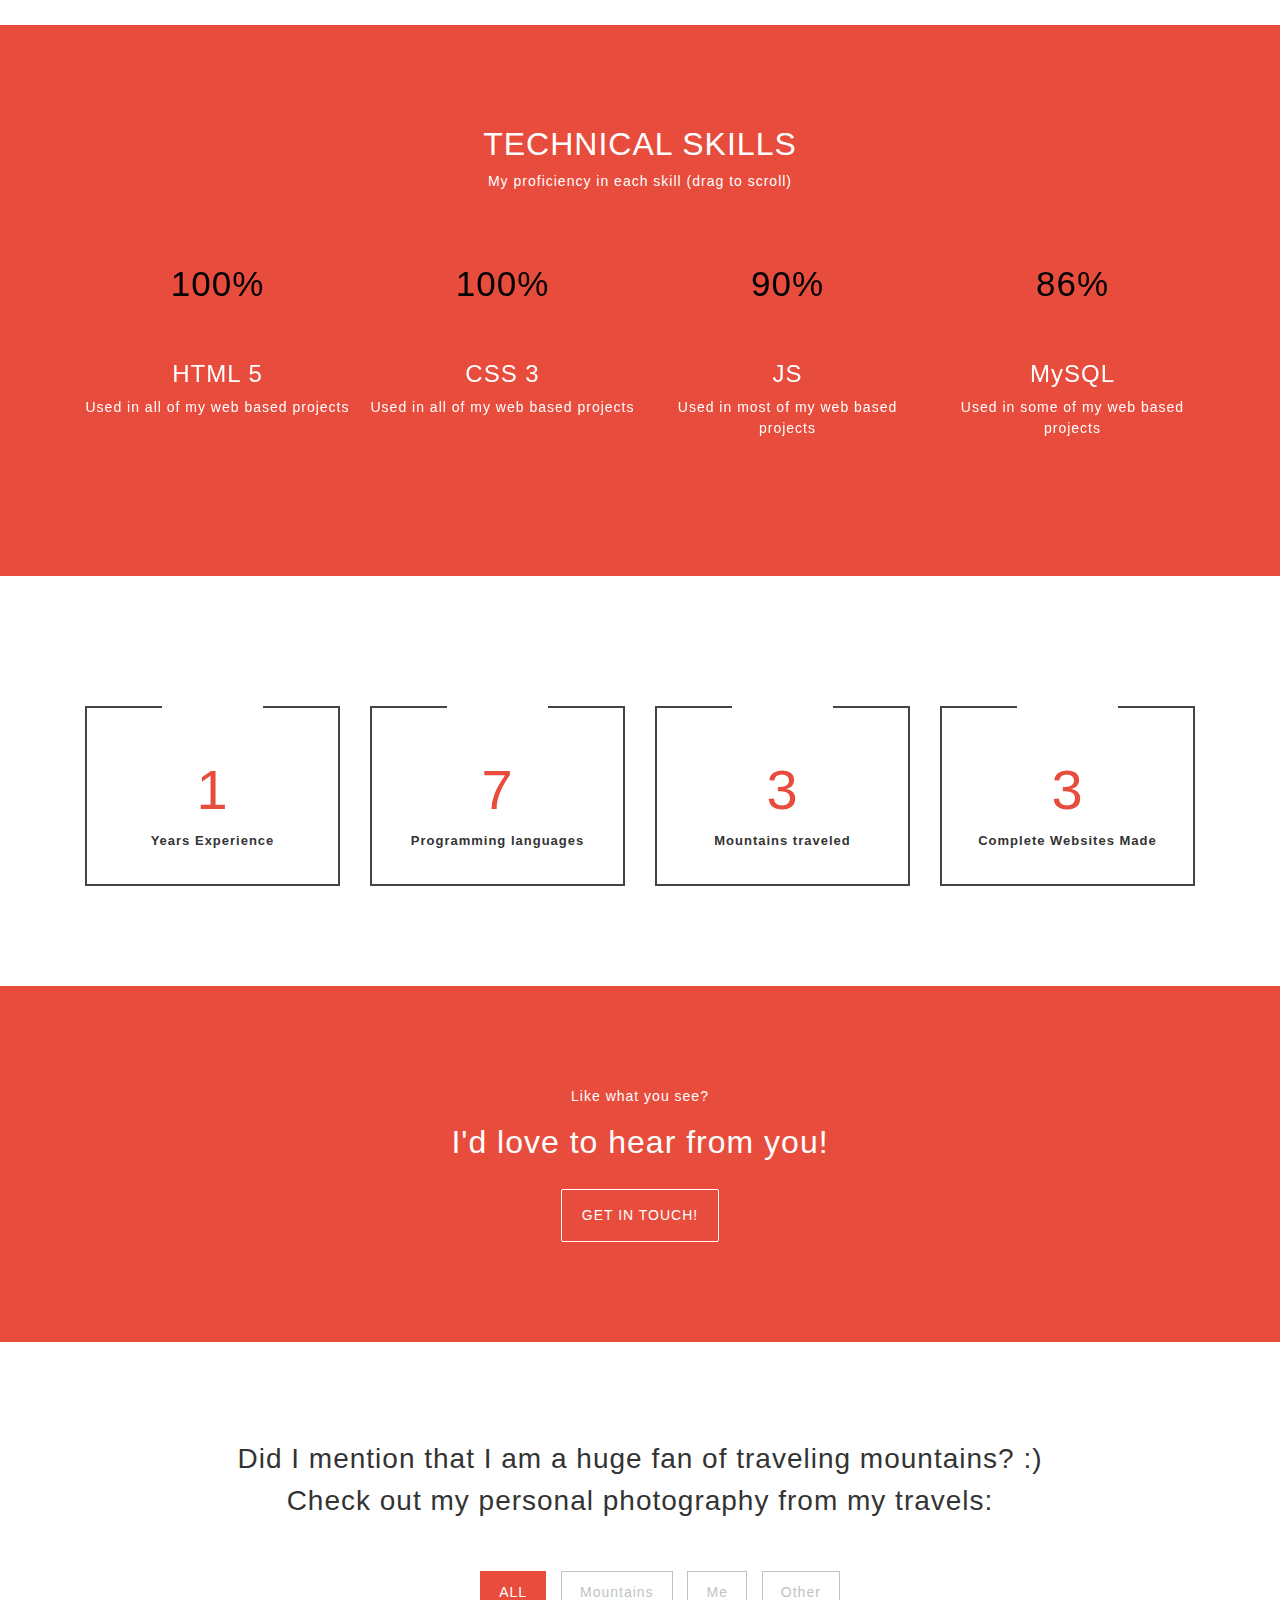
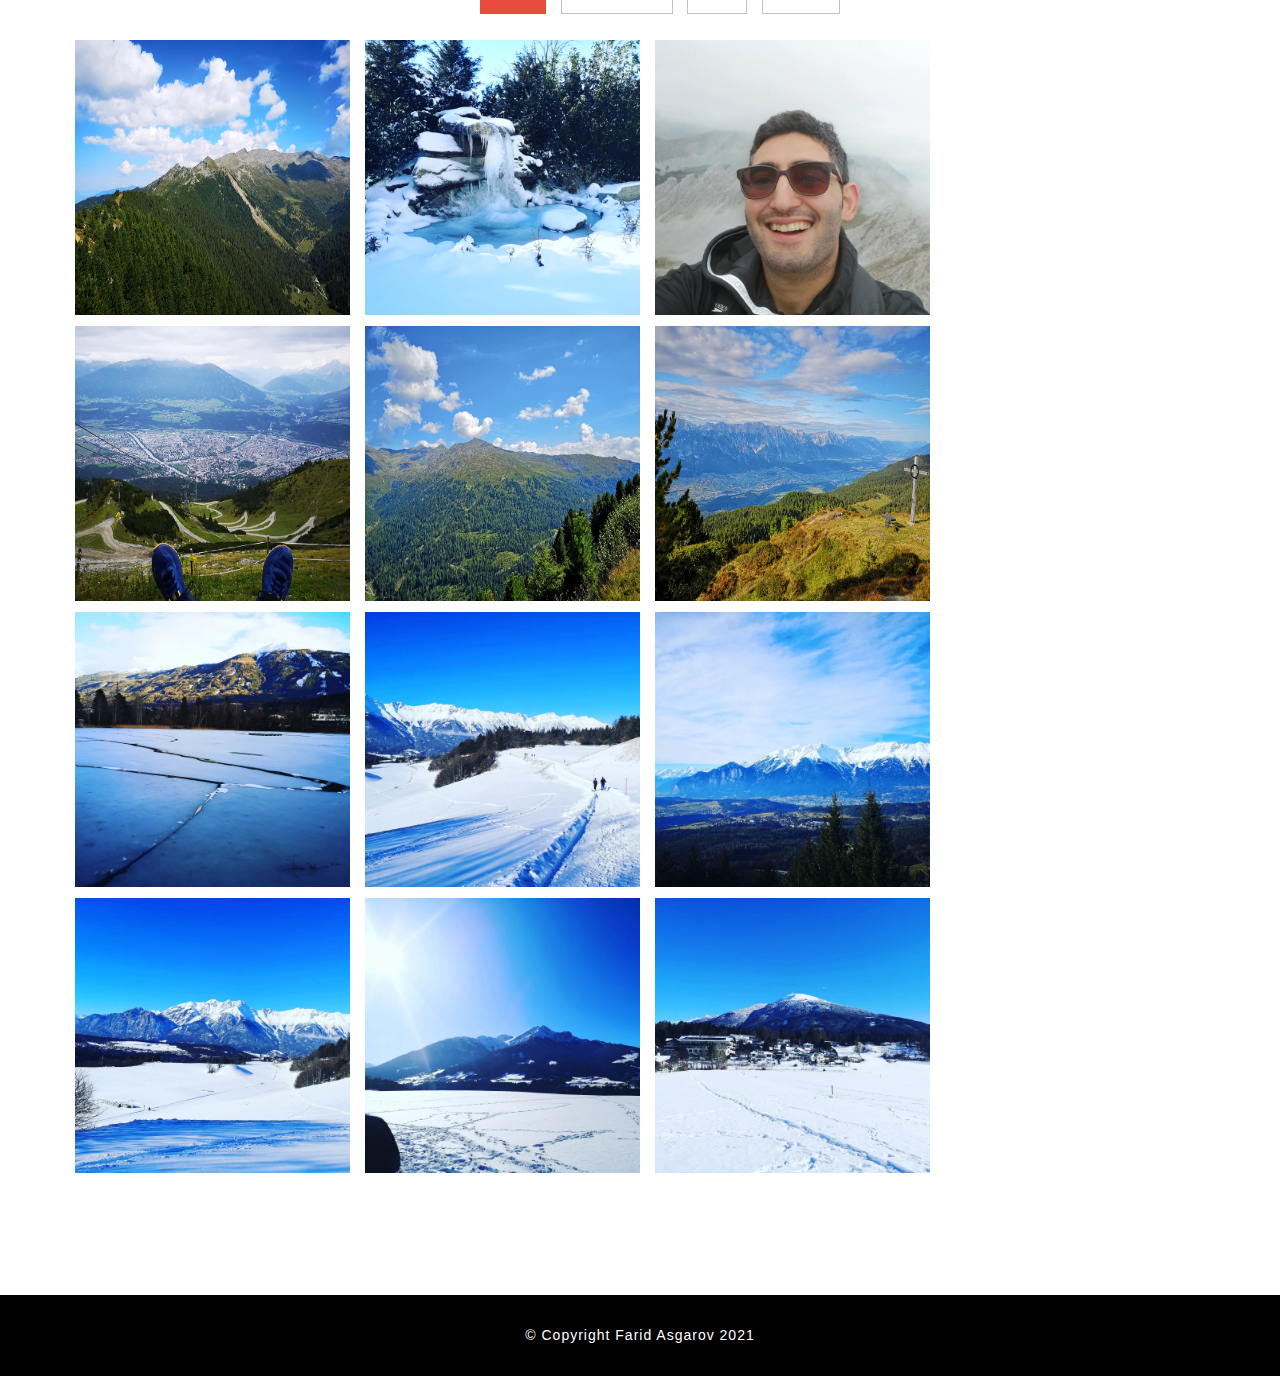
==== commit 12f43e18: "Add files via upload" ====
--- a/index.html
+++ b/index.html
@@ -12,7 +12,7 @@
 	<link rel="stylesheet" href="https://cdnjs.cloudflare.com/ajax/libs/fancybox/3.2.5/jquery.fancybox.min.css" />
 
 	<link rel="stylesheet" type="text/css" href="css/style.css">
-
+	<link href="https://cdnjs.cloudflare.com/ajax/libs/flag-icon-css/3.5.0/css/flag-icon.min.css" rel="stylesheet" type="text/css">
 
 	<script src="https://ajax.googleapis.com/ajax/libs/jquery/3.3.1/jquery.min.js"></script>
 </head>
@@ -42,6 +42,14 @@
 	      <li class="nav-item">
 	        <a class="nav-link" href="#portfolio">Portfolio</a>
 	      </li>
+		  <div class="d-lg-block dropdown">
+			<a class="nav-link dropdown-toggle language_bar" href="#" id="navbarDropdownMenuLink78" data-toggle="dropdown" aria-haspopup="true" aria-expanded="false">English</a>
+			<div class="dropdown-menu" aria-labelledby="navbarDropdownMenuLink78"> 
+				<a class="dropdown-item" id="black" href="index.html"><span class="flag-icon flag-icon-us"></span> English</a> 
+				<a class="dropdown-item" id="black" href="index_ru.html"><span class="flag-icon flag-icon-ru"></span> Русский</a> 
+				<a class="dropdown-item" id="black" href="index_az.html"><span class="flag-icon flag-icon-az"></span> Az&#x259;ri</a> 
+				<a class="dropdown-item" id="black" href="index_de.html"><span class="flag-icon flag-icon-de"></span> Deutsch</a> 
+		</div>
 	    </ul>
 	  </div>
 
@@ -338,7 +346,7 @@
 
 
 								<div class="icons">
-									<a href="img/portfolio/green_mountain_1.jpg" title="View image" class="openButton" data-fancybox data-caption="Beautiful view of Igls Mountains in Summer">
+									<a href="img/portfolio/green_mountain_1.jpg" title="View image" class="openButton" data-fancybox="gallery" data-caption="Beautiful view of Igls Mountains in Summer">
 										<i class="fa fa-search"></i>
 									</a>
 
@@ -361,7 +369,7 @@
 
 
 								<div class="icons">
-									<a href="img/portfolio/frozen_pond.jpg" title="View image" class="openButton" data-fancybox data-caption="Frozen pond in Igls">
+									<a href="img/portfolio/frozen_pond.jpg" title="View image" class="openButton" data-fancybox="gallery" data-caption="Frozen pond in Igls">
 										<i class="fa fa-search"></i>
 									</a>
 
@@ -384,7 +392,7 @@
 
 
 								<div class="icons">
-									<a href="img/portfolio/about.jpeg" title="View image" class="openButton" data-fancybox data-caption="Me over the background of Nordkette Mountains near Igls">
+									<a href="img/portfolio/about.jpeg" title="View image" class="openButton" data-fancybox="gallery" data-caption="Me over the background of Nordkette Mountains near Igls">
 										<i class="fa fa-search"></i>
 									</a>
 
@@ -407,7 +415,7 @@
 
 
 								<div class="icons">
-									<a href="img/portfolio/my_shoes.jpg" title="View image" class="openButton" data-fancybox data-caption="My shoes overlooking a beautiful view :)">
+									<a href="img/portfolio/my_shoes.jpg" title="View image" class="openButton" data-fancybox="gallery" data-caption="My shoes overlooking a beautiful view :)">
 										<i class="fa fa-search"></i>
 									</a>
 
@@ -430,7 +438,7 @@
 
 
 								<div class="icons">
-									<a href="img/portfolio/green_mountain_2.jpg" title="View image" class="openButton" data-fancybox data-caption="Beautiful view of Igls Mountains in Summer">
+									<a href="img/portfolio/green_mountain_2.jpg" title="View image" class="openButton" data-fancybox="gallery" data-caption="Beautiful view of Igls Mountains in Summer">
 										<i class="fa fa-search"></i>
 									</a>
 
@@ -453,7 +461,7 @@
 
 
 								<div class="icons">
-									<a href="img/portfolio/blue_mountains_1.jpg" title="View image" class="openButton" data-fancybox data-caption="Beautiful view of Igls Mountains in Summer">
+									<a href="img/portfolio/blue_mountains_1.jpg" title="View image" class="openButton" data-fancybox="gallery" data-caption="Beautiful view of Igls Mountains in Summer">
 										<i class="fa fa-search"></i>
 									</a>
 
@@ -479,7 +487,7 @@
 
 
 								<div class="icons">
-									<a href="img/portfolio/frozen_lake.jpg" title="View image" class="openButton" data-fancybox data-caption="Frozen lake in Igls">
+									<a href="img/portfolio/frozen_lake.jpg" title="View image" class="openButton" data-fancybox="gallery" data-caption="Frozen lake in Igls">
 										<i class="fa fa-search"></i>
 									</a>
 
@@ -502,7 +510,7 @@
 
 
 								<div class="icons">
-									<a href="img/portfolio/Nordic_walk_1.jpg" title="View image" class="openButton" data-fancybox data-caption="Nordic Walking in Igls in Winter">
+									<a href="img/portfolio/Nordic_walk_1.jpg" title="View image" class="openButton" data-fancybox="gallery" data-caption="Nordic Walking in Igls in Winter">
 										<i class="fa fa-search"></i>
 									</a>
 
@@ -525,7 +533,7 @@
 
 
 								<div class="icons">
-									<a href="img/portfolio/blue_mountains_2.jpg" title="View image" class="openButton" data-fancybox data-caption="Beautiful Mountain view in Igls">
+									<a href="img/portfolio/blue_mountains_2.jpg" title="View image" class="openButton" data-fancybox="gallery" data-caption="Beautiful Mountain view in Igls">
 										<i class="fa fa-search"></i>
 									</a>
 
@@ -549,7 +557,7 @@
 
 
 								<div class="icons">
-									<a href="img/portfolio/Nordic_walk_2.jpg" title="View image" class="openButton" data-fancybox data-caption="Nordic Walking in Igls in Winter">
+									<a href="img/portfolio/Nordic_walk_2.jpg" title="View image" class="openButton" data-fancybox="gallery" data-caption="Nordic Walking in Igls in Winter">
 										<i class="fa fa-search"></i>
 									</a>
 
@@ -572,7 +580,7 @@
 
 
 								<div class="icons">
-									<a href="img/portfolio/Nordic_walk_3.jpg" title="View image" class="openButton" data-fancybox data-caption="Nordic Walking in Igls in Winter">
+									<a href="img/portfolio/Nordic_walk_3.jpg" title="View image" class="openButton" data-fancybox="gallery" data-caption="Nordic Walking in Igls in Winter">
 										<i class="fa fa-search"></i>
 									</a>
 
@@ -595,7 +603,7 @@
 
 
 								<div class="icons">
-									<a href="img/portfolio/Nordic_walk_4.jpg" title="View image" class="openButton" data-fancybox data-caption="Nordic Walking in Igls in Winter">
+									<a href="img/portfolio/Nordic_walk_4.jpg" title="View image" class="openButton" data-fancybox="gallery" data-caption="Nordic Walking in Igls in Winter">
 										<i class="fa fa-search"></i>
 									</a>
 
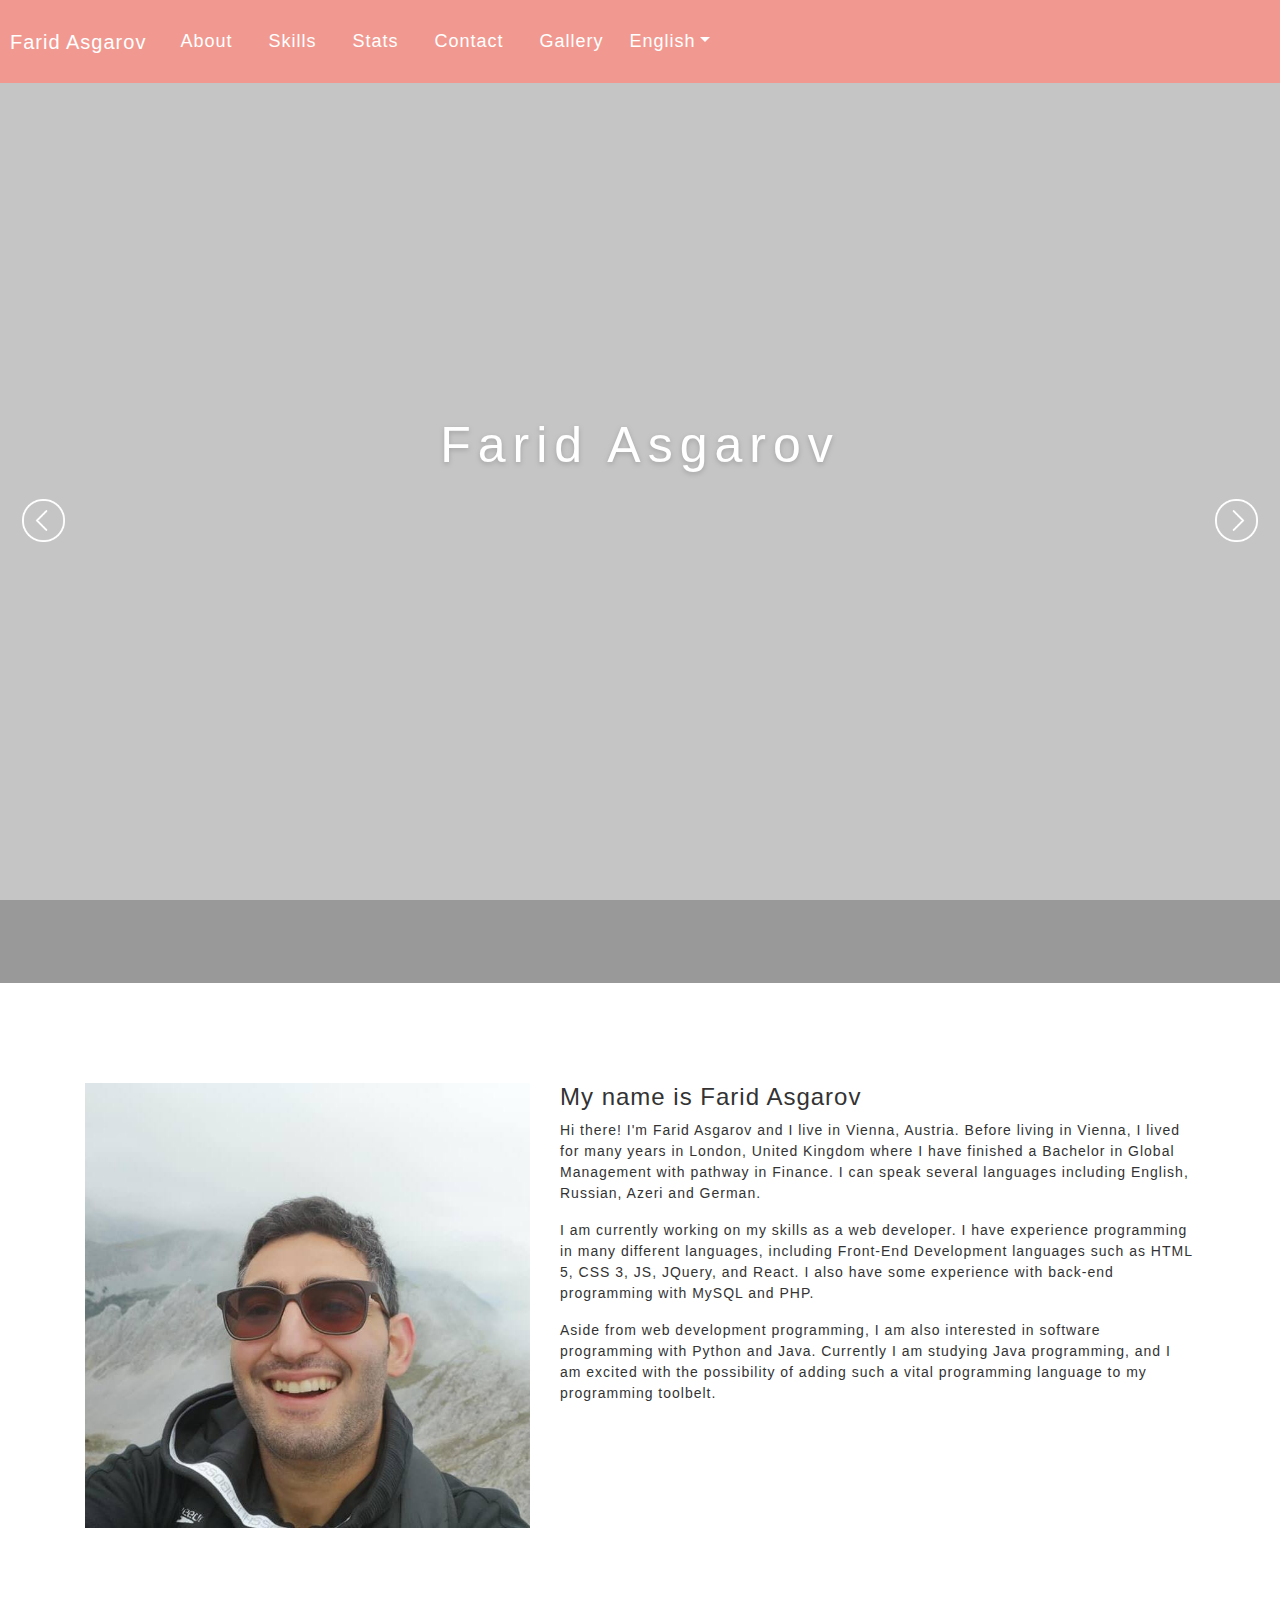
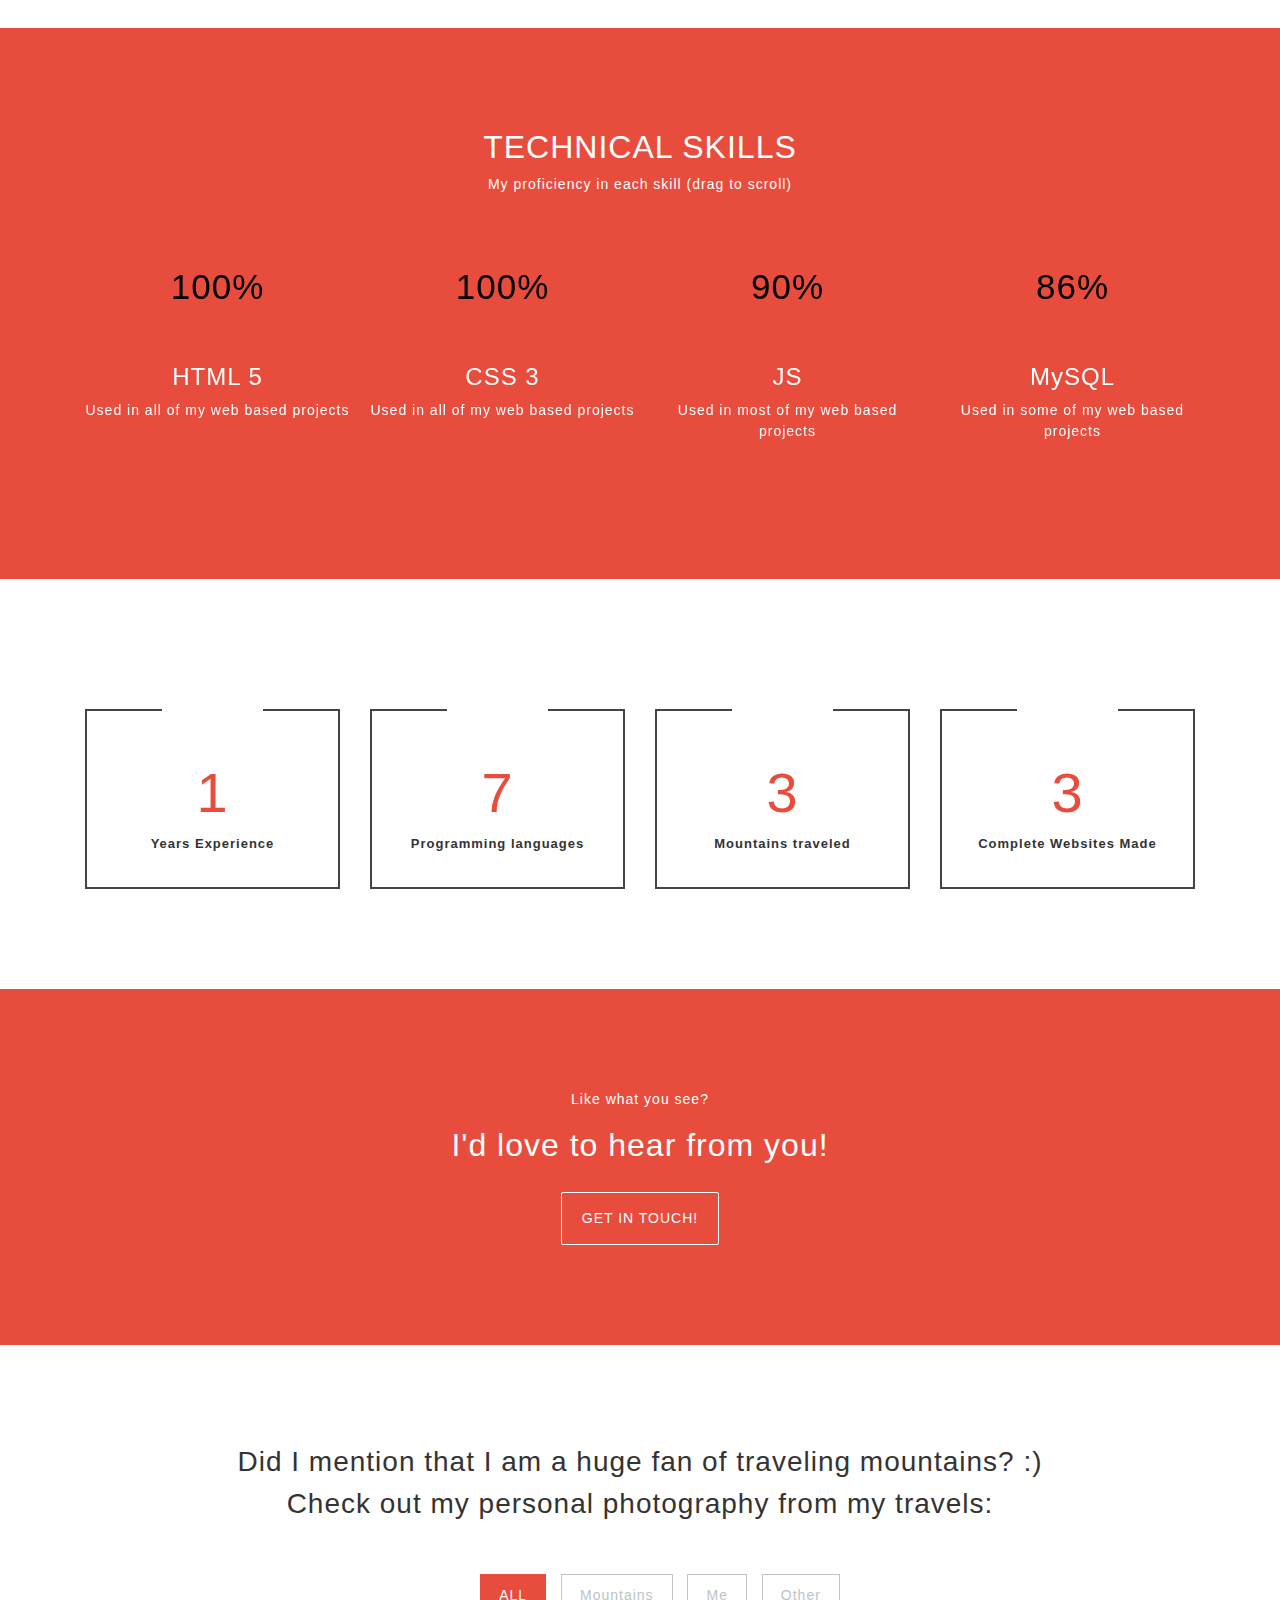
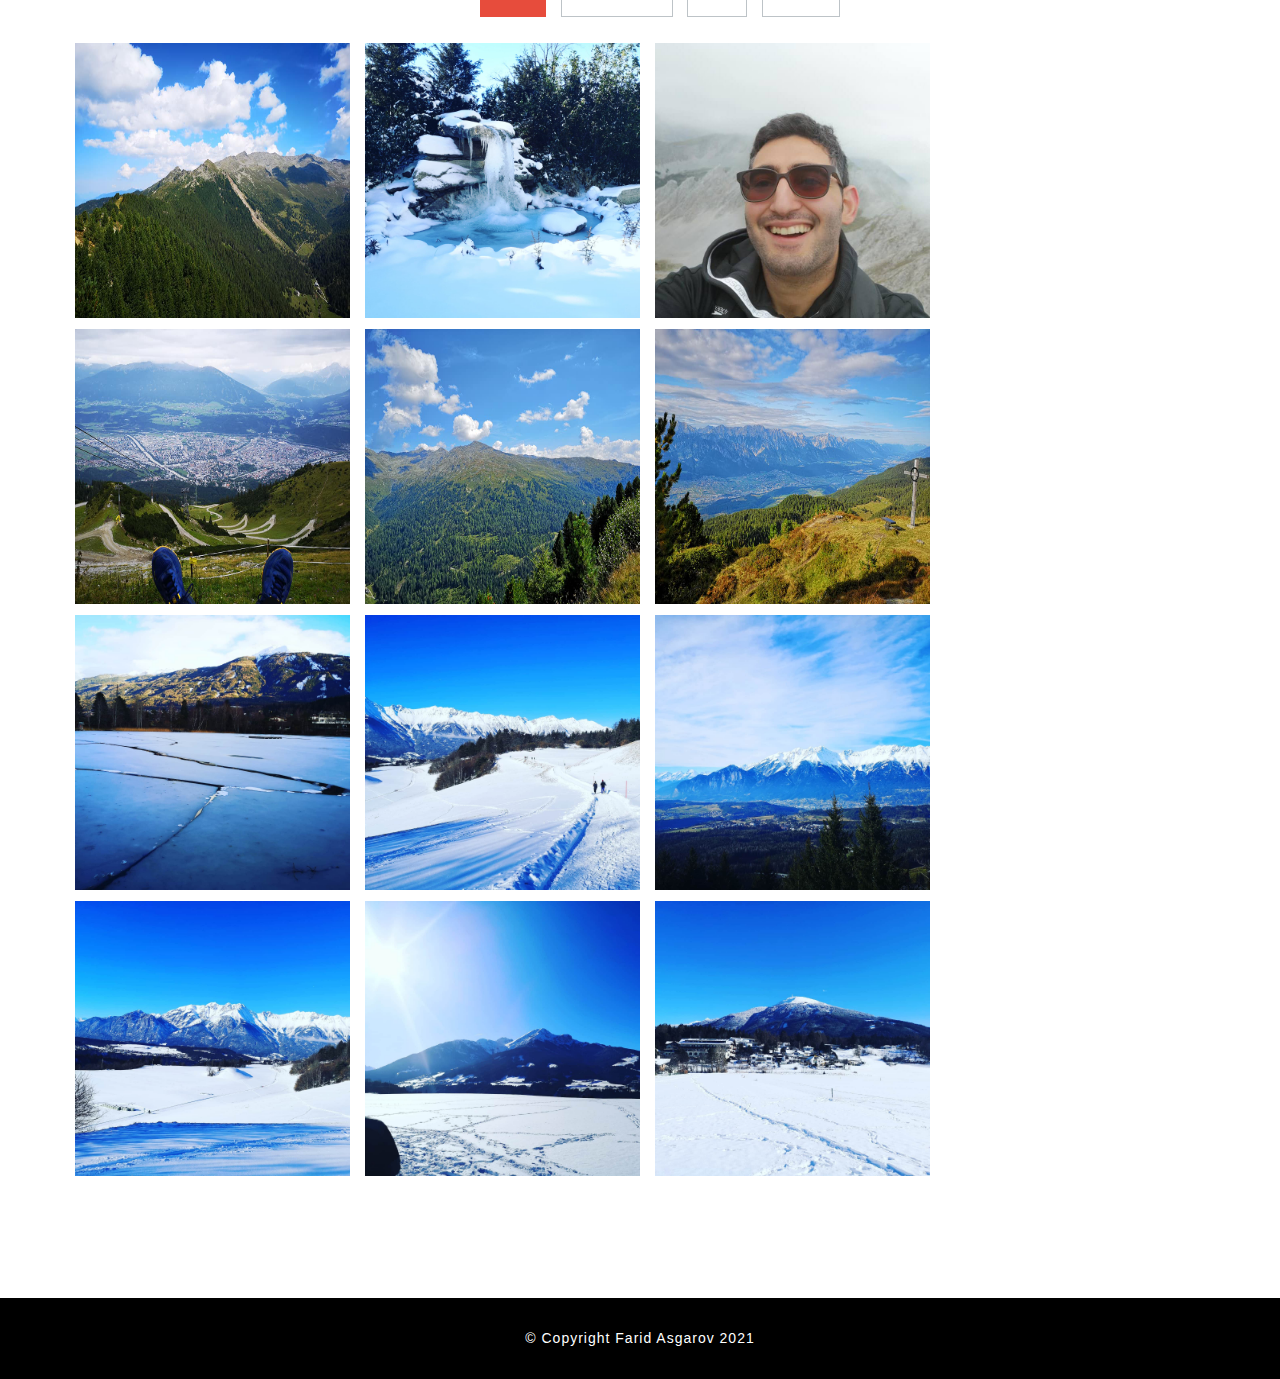
==== commit 50906533: "Add files via upload" ====
--- a/index.html
+++ b/index.html
@@ -40,7 +40,7 @@
 	        <a class="nav-link" href="#contact">Contact</a>
 	      </li>
 	      <li class="nav-item">
-	        <a class="nav-link" href="#portfolio">Portfolio</a>
+	        <a class="nav-link" href="#portfolio">Gallery</a>
 	      </li>
 		  <div class="d-lg-block dropdown">
 			<a class="nav-link dropdown-toggle language_bar" href="#" id="navbarDropdownMenuLink78" data-toggle="dropdown" aria-haspopup="true" aria-expanded="false">English</a>
@@ -415,7 +415,7 @@
 
 
 								<div class="icons">
-									<a href="img/portfolio/my_shoes.jpg" title="View image" class="openButton" data-fancybox="gallery" data-caption="My shoes overlooking a beautiful view :)">
+									<a href="img/portfolio/my_shoes.jpg" title="View image" class="openButton" data-fancybox="gallery" data-caption="My sport sneakers overlooking a beautiful view of the city of Igls :)">
 										<i class="fa fa-search"></i>
 									</a>
 
--- a/css/style.css
+++ b/css/style.css
@@ -3,6 +3,18 @@
     color: #333;
     background-color: #fff;
     letter-spacing: 1px;
+}
+
+.nav-link {
+	font-size: large;
+}
+
+.language_bar {
+	color: #fff;
+}
+
+.language_bar:hover {
+	color: #fff;
 }
 
 .overlay {
